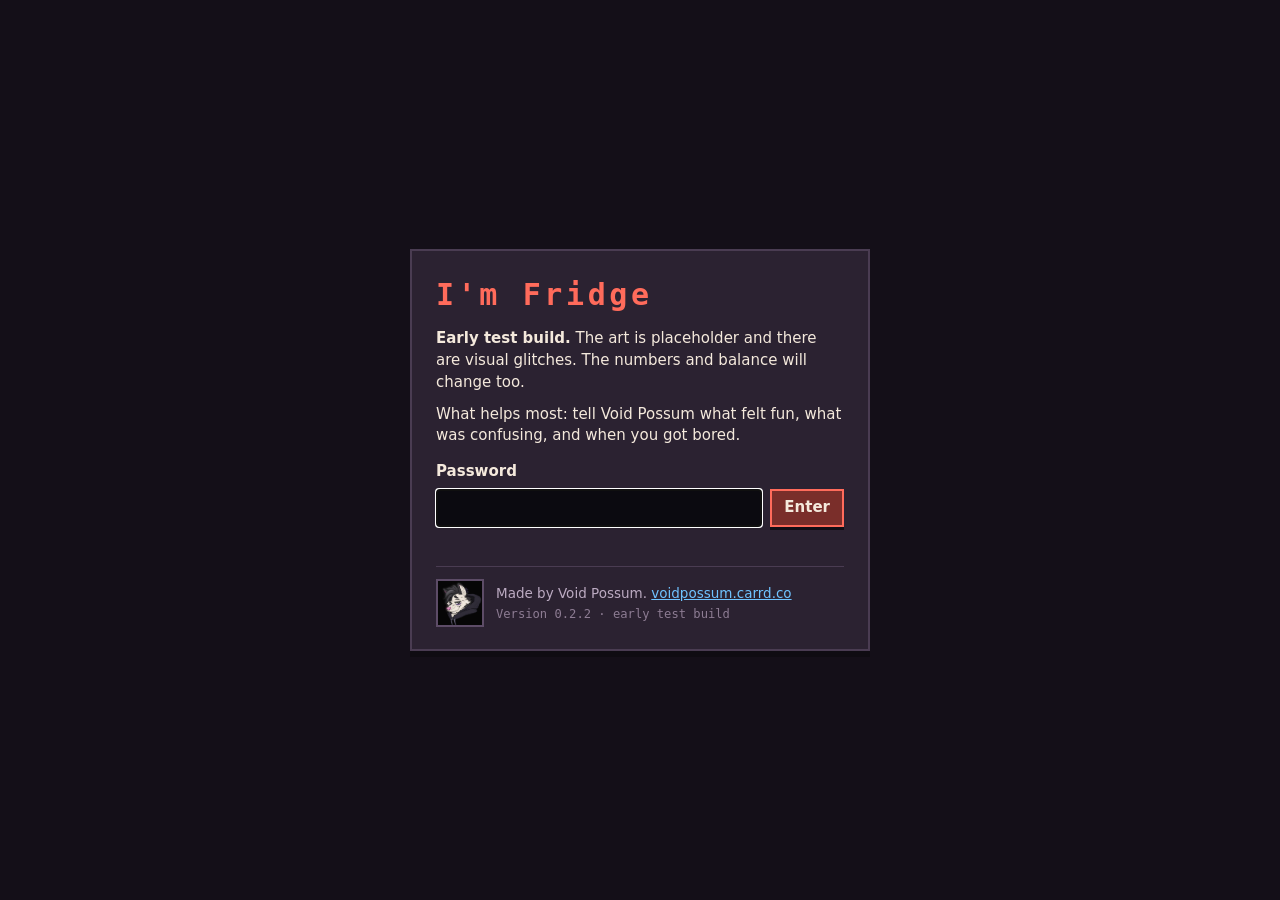
==== index.html @ c22fa22c "0.2.2: online orders limit + ad money, money box in the Shop panel, goal $20,000 Co-Authored-By: Cla" ====
<!doctype html>
<html lang="en">
<head>
<meta charset="utf-8">
<meta name="viewport" content="width=device-width, initial-scale=1">
<title>I'm Fridge</title>
<meta name="author" content="Void Possum">
<meta name="description" content="An incremental game about a soda machine between two AI soda machines.">
<link rel="icon" href="data:image/svg+xml,%3Csvg xmlns='http://www.w3.org/2000/svg' viewBox='0 0 16 16' shape-rendering='crispEdges'%3E%3Crect x='3' y='1' width='10' height='14' fill='%23d9534f'/%3E%3Crect x='4' y='2' width='8' height='3' fill='%231c1a28'/%3E%3Crect x='5' y='3' width='1' height='1' fill='%238affc8'/%3E%3Crect x='10' y='3' width='1' height='1' fill='%238affc8'/%3E%3Crect x='4' y='6' width='5' height='6' fill='%239fc8d4'/%3E%3Crect x='10' y='6' width='2' height='6' fill='%239c3431'/%3E%3Crect x='4' y='13' width='6' height='1' fill='%23141218'/%3E%3C/svg%3E">
<link rel="stylesheet" href="style.css">
</head>
<body>
<div id="gate" role="dialog" aria-modal="true" aria-labelledby="gateTitle">
  <form id="gateForm" class="gateBox">
    <h1 id="gateTitle">I'm Fridge</h1>
    <p class="gateNote"><b>Early test build.</b> The art is placeholder and there are visual glitches. The numbers and balance will change too.</p>
    <p class="gateNote">What helps most: tell Void Possum what felt fun, what was confusing, and when you got bored.</p>
    <label for="gatePass">Password</label>
    <div class="gateRow"><input id="gatePass" type="password" autocomplete="off" spellcheck="false"><button class="btn primary" type="submit">Enter</button></div>
    <p id="gateMsg" aria-live="polite"></p>
    <div class="aboutBox"><img src="art/voidpossum.jpg" alt="Void Possum" width="48" height="48">
      <div>Made by Void Possum. <a href="https://voidpossum.carrd.co/" target="_blank" rel="noopener">voidpossum.carrd.co</a><br><span class="ver" id="gateVer"></span></div>
    </div>
  </form>
</div>
<div id="app">
  <header id="hud">
    <div id="thoughts" aria-label="What customers are thinking"></div>
    <div id="now"></div>
    <div id="money">
      <b id="cash">$0.00</b>
      <span id="allTime"></span>
      <div id="rates"></div>
    </div>
    <button id="btnPause" data-tip="Pause the game. (Key: P or Esc)" aria-label="Pause"></button>
  </header>
  <main id="main">
    <section id="stage">
      <div id="sceneBox">
        <div id="sceneWrap">
          <canvas id="scene" width="480" height="270" aria-label="The lobby with three soda machines"></canvas>
          <div id="tvText" aria-live="polite"><span></span></div>
          <div id="bubbles"></div>
        </div>
        <div id="toasts" aria-live="polite"></div>
        <button id="skipIntro" hidden>Skip tutorial</button>
      </div>
      <div id="bar">
        <div id="machines" aria-label="Sales this quarter"></div>
        <div id="clockBox" data-tip="Time left until the review. At the review, the lowest seller is reset.">
          <div id="ring"><span id="ringText"></span></div>
          <div id="clockText" aria-live="polite"></div>
        </div>
      </div>
    </section>
    <aside id="drawer">
      <div id="panelWrap">
        <div id="moneySlot"></div>
        <div id="panelHead"><h2 id="panelTitle"></h2><button id="btnFold" title="Hide this panel" aria-label="Hide panel">»</button></div>
        <div id="panel"></div>
      </div>
      <nav id="rail" role="tablist" aria-label="Menus"></nav>
    </aside>
  </main>
</div>
<div id="modal" hidden><div id="modalBox" role="dialog" aria-modal="true"></div></div>
<div id="resetScreen" hidden role="dialog" aria-modal="true"></div>
<div id="tip" hidden></div>
<div id="tipBubble" hidden></div>
<div id="debug" hidden></div>
<input type="file" id="importFile" accept=".json,application/json" hidden>

<script src="js/data/core.js"></script>
<script src="js/data/cards.js"></script>
<script src="js/data/rivals.js"></script>
<script src="js/data/story.js"></script>
<script src="js/data/machine.js"></script>
<script src="js/data/hardware.js"></script>
<script src="js/data/research.js"></script>
<script src="js/data/tree.js"></script>
<script src="js/data/news.js"></script>
<script src="js/engine.js"></script>
<script src="js/sprites.js"></script>
<script src="js/scene.js"></script>
<script src="js/icons.js"></script>
<script src="js/audio.js"></script>
<script src="js/save.js"></script>
<script src="js/ui.js"></script>
<script src="js/main.js"></script>
<script src="js/gate.js"></script>
</body>
</html>
---- style.css ----
/* I'M FRIDGE — styles. Cozy dark, sharp pixel corners. © 2026 Void Possum. All rights reserved.
   Colours live in :root below. Change them here and the whole game follows. */

:root {
  --bg: #1c1720;
  --bg2: #221b27;
  --panel: #2b2231;
  --panel2: #352a3c;
  --panel3: #3f3246;
  --line: #4a3c52;
  --line2: #5d4c67;
  --ink: #f4e9dc;
  --muted: #bcabc2;
  --dim: #8d7c93;
  --shadow: #0f0c12;
  --you: #ff6b5b;
  --chug: #4fcfa8;
  --clawd: #e8905f;
  --gold: #ffd24a;
  --good: #7bd88f;
  --bad: #ff7a7a;
  --blue: #6fc3ff;
  --pink: #ff6b8a;
  --common: #cfc3d6;
  --rare: #6fc3ff;
  --legendary: #ffcc4d;
  --fs: 15px;
  --mono: ui-monospace, "Cascadia Mono", Consolas, "SF Mono", monospace;
  --sans: system-ui, "Segoe UI", Roboto, "Helvetica Neue", Arial, sans-serif;
  --notch: polygon(4px 0, calc(100% - 4px) 0, 100% 4px, 100% calc(100% - 4px), calc(100% - 4px) 100%, 4px 100%, 0 calc(100% - 4px), 0 4px);
  --drawer: 340px;
}

html[data-text="s"] { --fs: 13px; }
html[data-text="l"] { --fs: 17px; }

* { box-sizing: border-box; }
html, body { margin: 0; height: 100%; }
body {
  background: var(--bg);
  color: var(--ink);
  font: 400 var(--fs)/1.45 var(--sans);
  overflow: hidden;
}
button, input { font: inherit; color: inherit; }
[hidden] { display: none !important; }
b, strong { font-weight: 700; }
.ico { width: 24px; height: 24px; image-rendering: pixelated; image-rendering: crisp-edges; flex: none; }
.ico.s { width: 12px; height: 12px; vertical-align: -1px; }
.ico.m { width: 18px; height: 18px; vertical-align: -3px; }
.ico.l { width: 36px; height: 36px; }
.mono { font-family: var(--mono); }
.good { color: var(--good); }
.bad { color: var(--bad); }
.gold { color: var(--gold); }
.dim { color: var(--dim); }

#app { display: grid; grid-template-rows: auto minmax(0, 1fr); height: 100vh; }

/* ── top HUD ───────────────────────────────────────────── */
#hud {
  display: grid;
  grid-template-columns: minmax(0, 1fr) auto auto auto;
  gap: 12px;
  align-items: center;
  padding: 6px 10px;
  background: var(--bg2);
  border-bottom: 2px solid var(--line);
}
#thoughts { display: flex; gap: 6px; align-items: center; min-width: 0; overflow: hidden; }   /* one line: chips shrink instead of wrapping */
.th {
  display: flex; align-items: center; gap: 5px;
  padding: 3px 9px 3px 5px;
  background: var(--panel);
  border: 2px solid #6a3a3a;
  font-size: 0.84em;
  cursor: pointer;
  white-space: nowrap;
}
.th img { flex: none; width: 26px; height: 28px; image-rendering: pixelated; }
.th { min-width: 0; }
.th .tx { min-width: 0; overflow: hidden; text-overflow: ellipsis; }
.thLabel { flex: none; margin-right: 4px; font: 700 0.72em/1.2 var(--mono); letter-spacing: 0.08em; text-transform: uppercase; color: var(--dim); }
.th b { font-family: var(--mono); color: var(--bad); }
.th.ok { border-color: #3a6a4a; }
.th.ok b { color: var(--good); }
.th:hover { background: var(--panel3); }
#machines { flex: 1; display: grid; grid-template-columns: minmax(0, 1fr) minmax(0, 1.7fr) minmax(0, 1fr); gap: 8px; max-width: 980px; margin: 0 auto; min-width: 0; }
.mc {
  display: grid;
  grid-template-columns: auto minmax(0, 1fr);
  grid-auto-rows: auto;
  column-gap: 8px;
  padding: 5px 8px 6px 6px;
  background: var(--panel);
  border: 2px solid var(--line);
  border-top-width: 4px;
  min-width: 0;
  align-content: start;
}
.mc canvas { grid-row: 1 / 3; width: 76px; height: 28px; image-rendering: pixelated; align-self: center; border: 2px solid #0b0a10; }
.mc .mrow.full { grid-column: 1 / -1; font-size: 0.8em; min-height: 1.2em; }
.mc .st.feat { color: var(--bad); font-weight: 700; }
.mc .goalLine { grid-column: 1 / -1; font-size: 0.78em; color: var(--muted); margin-top: 3px; }
.mc .goalLine .bad { font-weight: 700; }
.mc .sub { grid-column: 1 / -1; display: flex; gap: 8px; justify-content: space-between; font-size: 0.72em; color: var(--muted); font-family: var(--mono); white-space: nowrap; overflow: hidden; }
.mc .sub .qv { color: var(--dim); overflow: hidden; text-overflow: ellipsis; }
.strikes { color: var(--bad); font-family: var(--mono); letter-spacing: 2px; font-weight: 800; }
.patch.strike { background: #3a1a22; border-left-color: var(--bad); }
.patch.strike b { color: var(--bad); }
.bars.slide { gap: 3px; }
.slideLab { display: flex; justify-content: space-between; gap: 8px; }
.slideLab .b-res { color: var(--blue); }
.slideLab .b-mine { color: var(--gold); }
.bars.slide input.split { width: 100%; box-sizing: border-box; background: linear-gradient(to right, var(--gold) 0 var(--p), var(--blue) var(--p) 100%); }
.ctlRow { grid-column: 1 / -1; display: flex; gap: 10px; align-items: center; flex-wrap: wrap; margin-top: 4px; }
.bars { flex: 1 1 190px; display: flex; flex-direction: column; gap: 2px; font-size: 0.74em; font-weight: 700; min-width: 170px; }
.brow { display: flex; align-items: center; gap: 6px; width: 100%; box-sizing: border-box; cursor: pointer; }
.brow .bl { flex: 0 0 5.2em; white-space: nowrap; }
.brow input.split { flex: 1 1 0; width: 0; min-width: 40px; }
.brow .bp { flex: 0 0 3em; font-family: var(--mono); text-align: right; }
.brow.b-post { --c: var(--pink); color: var(--pink); }
.brow.b-res { --c: var(--blue); color: var(--blue); }
.brow.b-mine { --c: var(--gold); color: var(--gold); }
input.split {
  --p: 70%;
  min-width: 60px; height: 10px; margin: 0;
  -webkit-appearance: none; appearance: none;
  background: linear-gradient(to right, var(--c, var(--pink)) 0 var(--p), #151118 var(--p) 100%);
  border: 2px solid #0b0a10;
  cursor: ew-resize;
}
input.split::-webkit-slider-thumb { -webkit-appearance: none; width: 8px; height: 18px; background: var(--ink); border: 2px solid #0b0a10; }
input.split::-moz-range-thumb { width: 6px; height: 16px; background: var(--ink); border: 2px solid #0b0a10; border-radius: 0; }
.priceCtl { display: flex; align-items: center; gap: 4px; font-size: 0.85em; }
.priceCtl button { width: 24px; height: 24px; padding: 0; background: var(--panel2); border: 2px solid var(--line); box-shadow: 0 2px 0 var(--shadow); cursor: pointer; font-weight: 800; }
.priceCtl button:hover { background: var(--panel3); }
.priceCtl button:active { transform: translateY(1px); box-shadow: none; }
.priceCtl .pv { font-family: var(--mono); min-width: 48px; text-align: center; }
.priceCtl .smart { display: flex; gap: 3px; align-items: center; color: var(--muted); font-size: 0.9em; margin-left: 4px; cursor: pointer; }
.mc .nm { font-weight: 800; font-size: 0.86em; white-space: nowrap; overflow: hidden; text-overflow: ellipsis; display: flex; gap: 6px; }
.mc .nm .rk { margin-left: auto; font-family: var(--mono); color: var(--muted); font-weight: 700; }
.mc .nm .rk.bad { color: var(--bad); }
.mc .nm .rk.top { color: var(--gold); }
.mc .mrow { display: flex; align-items: center; gap: 6px; font-size: 0.8em; min-width: 0; }
.mc .mrow .v { font-family: var(--mono); text-align: right; white-space: nowrap; }
.mc:not(.you) canvas { width: 57px; height: 21px; }
.mc .nm .n { overflow: hidden; text-overflow: ellipsis; }
.mc .bar { flex: 1; height: 7px; background: #151118; position: relative; min-width: 20px; }
.mc .bar i { position: absolute; left: 0; top: 0; bottom: 0; }
.mc .st { font-size: 0.78em; color: var(--muted); white-space: nowrap; overflow: hidden; text-overflow: ellipsis; }
.mc.you { border-color: #6a3a3a; background: #33242d; }
.mc.you .nm { color: var(--you); }

#clockBox { display: flex; align-items: center; gap: 8px; padding-left: 8px; border-left: 2px solid var(--line); }
#ring {
  --p: 0;
  width: 46px; height: 46px;
  display: grid; place-items: center;
  background: conic-gradient(var(--gold) calc(var(--p) * 1turn), #151118 0);
  clip-path: circle(50%);
  position: relative;
}
#ring::before { content: ""; position: absolute; inset: 5px; background: var(--bg2); border-radius: 50%; }
#ring span { position: relative; font: 800 0.72em/1 var(--mono); text-align: center; }
#ring.soon { background: conic-gradient(var(--bad) calc(var(--p) * 1turn), #151118 0); }
#clockText { font-size: 0.82em; line-height: 1.35; white-space: nowrap; }
#clockText .t { font: 800 1.25em/1.1 var(--mono); }
#clockText .rv { color: var(--gold); font-weight: 700; }
#clockText .rv.soon { color: var(--bad); }

#money { text-align: right; padding-left: 12px; border-left: 2px solid var(--line); min-width: 150px; }
#cash { font: 800 1.6em/1.1 var(--mono); color: var(--gold); display: block; }
#btnPause { width: 40px; height: 40px; display: grid; place-items: center; background: var(--panel2); border: 2px solid var(--line); box-shadow: 0 3px 0 var(--shadow); cursor: pointer; }
#btnPause:hover { background: var(--panel3); }
#btnPause:active { transform: translateY(2px); box-shadow: 0 1px 0 var(--shadow); }

#modalBox.hold .foot { justify-content: space-between; }
#rates { font-size: 0.78em; color: var(--muted); font-family: var(--mono); white-space: nowrap; }
#rates span { margin-left: 8px; }
#rates .ico { width: 12px; height: 12px; vertical-align: -1px; margin-right: 2px; }

#goalRow {
  display: flex; align-items: center; gap: 10px;
  padding: 5px 12px;
  min-height: 2.3em;
  background: #2a2012;
  border-bottom: 2px solid #4a3a1a;
}
#goal { flex: 1; color: #ffe6a8; font-weight: 600; min-width: 0; }
#goalRow.tut { background: #13283a; border-color: #1f4a6a; }
#goalRow.tut #goal { color: #cfeaff; }
#goalRow.gold { background: #3a2c08; border-color: var(--gold); }
#goalRow.gold #goal { color: var(--gold); }
#goal .rank { font-weight: 400; color: var(--muted); margin-left: 6px; }
#goal .rank.bad { color: var(--bad); font-weight: 700; }
#now { display: flex; gap: 6px; flex-wrap: wrap; justify-content: flex-end; }
.chip {
  font-size: 0.78em; font-weight: 700;
  padding: 2px 8px;
  background: var(--panel2);
  border: 1px solid var(--line2);
  color: var(--ink);
  white-space: nowrap;
  cursor: help;
}
.chip.hot { border-color: #ff9a4a; color: #ffc08a; }
.chip.rain { border-color: #6f9acf; color: #b8d4ff; }
.chip.trending, .chip.rush { border-color: var(--gold); color: var(--gold); }
.chip.waiting { border-color: var(--bad); color: var(--bad); }
.chip.night { border-color: #7a6ab0; color: #c8b8ff; }

/* ── main area ─────────────────────────────────────────── */
#main { display: grid; grid-template-columns: minmax(0, 1fr) auto; min-height: 0; }
#stage { display: flex; flex-direction: column; min-width: 0; min-height: 0; }
#sceneBox { flex: 1; min-height: 0; position: relative; display: flex; align-items: center; justify-content: center; background: #140f18; overflow: hidden; }
#sceneWrap { position: relative; }
#scene { display: block; image-rendering: pixelated; image-rendering: crisp-edges; cursor: default; }
#scene.pointer { cursor: pointer; }
#bubbles { position: absolute; inset: 0; pointer-events: none; overflow: visible; }
#ordersSpot { position: absolute; padding: 0; background: none; border: 0; cursor: pointer; }

#tvText {
  position: absolute;
  overflow: hidden;
  pointer-events: none;
  display: flex; align-items: center;
  font-family: var(--mono);
  font-weight: 700;
  color: #cfe8ff;
  text-shadow: 0 0 6px rgba(111, 195, 255, 0.55);
  white-space: nowrap;
}
#tvText span { display: inline-block; will-change: transform; }
#tvText.news { color: #ffe6a8; text-shadow: 0 0 6px rgba(255, 210, 74, 0.5); }
#tvText.live { color: #b8ffe0; text-shadow: 0 0 6px rgba(111, 255, 200, 0.45); }

.bubble {
  position: absolute;
  transform: translate(-50%, -100%);
  max-width: 250px;
  padding: 7px 10px;
  background: #fffaf0;
  color: #2a1f28;
  font-size: 0.86em;
  line-height: 1.35;
  clip-path: var(--notch);
  box-shadow: 0 2px 0 rgba(0,0,0,0.3);
  animation: pop 0.18s ease-out;
  pointer-events: auto; cursor: pointer;   /* click to close */
}
.bubble .who { display: block; font-weight: 800; font-size: 0.8em; letter-spacing: 0.04em; text-transform: uppercase; }
.bubble.chug .who { color: #1f8a6a; }
.bubble.clawd .who { color: #b25a30; }
.bubble.you .who { color: #c0392b; }
.bubble.customer .who { color: #5a5a9a; }
.bubble.fade { pointer-events: none; opacity: 0; transition: opacity 0.4s; }
@keyframes pop { from { transform: translate(-50%, -90%) scale(0.9); opacity: 0; } to { transform: translate(-50%, -100%); opacity: 1; } }

#toasts { position: absolute; bottom: 10px; right: 10px; display: flex; flex-direction: column; gap: 8px; z-index: 5; width: min(320px, 60%); pointer-events: none; }
.toast {
  pointer-events: auto;
  background: rgba(42, 34, 49, 0.96);
  border-left: 4px solid var(--gold);
  padding: 8px 12px;
  box-shadow: 0 4px 0 var(--shadow);
  font-size: 0.86em;
  cursor: pointer;
  animation: slidein 0.25s ease-out;
}
.toast .who { display: block; font-weight: 800; color: var(--gold); font-size: 0.82em; text-transform: uppercase; letter-spacing: 0.05em; }
.toast.patch { border-left-color: var(--blue); }
.toast.patch .who { color: var(--blue); }
.toast.memory { border-left-color: var(--legendary); }
.toast.research { border-left-color: var(--blue); }
.toast.research .who { color: var(--blue); }
.toast.buff { border-left-color: var(--gold); background: rgba(58, 44, 8, 0.96); }
.toast.hint { border-left-color: var(--muted); }
.toast.hint .who { color: var(--muted); }
.toast.out { opacity: 0; transform: translateX(20px); transition: all 0.35s; }
@keyframes slidein { from { transform: translateX(20px); opacity: 0; } to { transform: none; opacity: 1; } }

/* ── bottom bar ────────────────────────────────────────── */
#bar {
  display: flex; gap: 8px; align-items: stretch;
  padding: 6px 10px;
  background: var(--bg2);
  border-top: 2px solid var(--line);
}
.act {
  position: relative;
  min-width: 100px;
  padding: 6px 12px 8px;
  background: var(--panel2);
  border: 2px solid var(--line);
  box-shadow: 0 3px 0 var(--shadow);
  cursor: pointer;
  text-align: left;
  display: flex; flex-direction: column; justify-content: center;
}
.act .k { font-weight: 800; font-size: 1.05em; display: flex; align-items: center; gap: 6px; }
.act .sub { font-family: var(--mono); font-size: 0.78em; color: var(--muted); white-space: nowrap; }
.act:hover:not(:disabled) { background: var(--panel3); }
.act:active:not(:disabled) { transform: translateY(2px); box-shadow: 0 1px 0 var(--shadow); }
.act:disabled { opacity: 0.5; cursor: default; }
.act.big { min-width: 130px; border-color: var(--you); background: #4a2630; }
.act.big:hover { background: #5a2e3a; }
.act.big .k { font-size: 1.2em; }
.act.flash { animation: flash 0.5s; }
.act.pulse { animation: pulse 1.4s infinite; }
@keyframes flash { 0%, 100% { background: var(--panel2); } 40% { background: #5a2a2a; } }
@keyframes pulse { 0%, 100% { box-shadow: 0 3px 0 var(--shadow), 0 0 0 0 rgba(255, 107, 91, 0.6); } 50% { box-shadow: 0 3px 0 var(--shadow), 0 0 0 6px rgba(255, 107, 91, 0); } }

.ctl { display: flex; flex-direction: column; justify-content: center; gap: 2px; padding: 4px 10px; background: var(--panel); border: 2px solid var(--line); min-width: 140px; }
.ctlHead { display: flex; justify-content: space-between; gap: 10px; font-size: 0.8em; color: var(--muted); white-space: nowrap; }
.ctlHead b { color: var(--ink); font-family: var(--mono); }
.ctl input[type=range] { width: 100%; margin: 2px 0; accent-color: var(--you); }
#splitBox { min-width: 190px; border-color: #3a4a6a; }
#splitBox input[type=range] { accent-color: var(--blue); }
#splitL { color: var(--pink); font-weight: 700; }
#splitR { color: var(--blue); font-weight: 700; }
#smartBox { font-size: 0.78em; color: var(--muted); display: flex; gap: 4px; align-items: center; cursor: pointer; }
#smartBox[hidden] { display: none; }

#stockBox { display: flex; gap: 8px; align-items: center; }
.stk { display: flex; flex-direction: column; align-items: center; font-family: var(--mono); font-size: 0.78em; color: var(--muted); }
.stk .can { width: 12px; height: 20px; border-top: 3px solid #ddd; position: relative; background: #333; overflow: hidden; }
.stk .can i { position: absolute; left: 0; right: 0; bottom: 0; }
.stk.out { color: var(--bad); font-weight: 700; }
.stk.low { color: var(--gold); }
#waitBox {
  align-self: center;
  padding: 4px 10px;
  font-size: 0.82em;
  font-weight: 700;
  color: var(--bad);
  border: 2px dashed var(--bad);
  cursor: help;
}
#waitBox[hidden] { display: none; }

/* ── drawer ────────────────────────────────────────────── */
#drawer { display: flex; min-height: 0; background: var(--bg2); border-left: 2px solid var(--line); }
#panelWrap { width: var(--drawer); display: flex; flex-direction: column; min-height: 0; background: var(--panel); border-right: 2px solid var(--line); }
#drawer.folded #panelWrap { display: none; }
#moneySlot #money { border-left: 0; padding: 8px 12px 7px; min-width: 0; background: var(--bg2); border-bottom: 2px solid var(--line); }
#moneySlot #cash { font-size: 1.9em; }
#panelHead { display: flex; align-items: center; justify-content: space-between; padding: 8px 12px; border-bottom: 2px solid var(--line); background: var(--panel2); }
#panelHead h2 { margin: 0; font: 800 0.9em/1.2 var(--mono); letter-spacing: 0.14em; text-transform: uppercase; }
#btnFold { background: none; border: 2px solid var(--line); cursor: pointer; padding: 0 8px; font-weight: 800; color: var(--muted); }
#btnFold:hover { color: var(--ink); }
#panel { flex: 1; overflow: auto; padding: 12px; }
#panel h3 { margin: 14px 0 4px; font: 800 0.8em/1.2 var(--mono); letter-spacing: 0.12em; text-transform: uppercase; color: var(--muted); }
#panel h3:first-child { margin-top: 0; }
#panel .note { color: var(--muted); font-size: 0.86em; margin: 0 0 10px; }

#rail { display: flex; flex-direction: column; gap: 2px; padding: 6px 4px; width: 52px; min-height: 0; }
.tab {
  position: relative;
  width: 44px; height: 44px;
  display: grid; place-items: center;
  background: transparent;
  border: 2px solid transparent;
  cursor: pointer;
}
.tab .ico { opacity: 0.75; }
.tab:hover { background: var(--panel); }
.tab:hover .ico { opacity: 1; }
.tab.on { background: var(--panel); border-color: var(--line); }
.tab.on .ico { opacity: 1; }
/* Start screen with the password */
#gate { position: fixed; inset: 0; z-index: 100; display: grid; place-items: center; padding: 16px; background: #140f18; }
.gateBox { width: min(460px, 100%); padding: 22px 24px; background: var(--panel); border: 2px solid var(--line); box-shadow: 0 6px 0 var(--shadow); }
.gateBox h1 { margin: 0 0 12px; font-family: var(--mono); letter-spacing: 0.12em; color: var(--you); }
.gateNote { margin: 0 0 10px; line-height: 1.45; }
.gateBox label { display: block; margin-top: 14px; font-weight: 800; }
.gateRow { display: flex; gap: 8px; margin-top: 6px; }
.gateRow input { flex: 1; min-width: 0; padding: 6px 8px; font: inherit; font-family: var(--mono); background: #0b0a10; color: var(--ink); border: 2px solid var(--line); }
#gateMsg { min-height: 1.3em; margin: 8px 0 0; color: var(--bad); }

/* Shop: icon strips (research, upgrades), like Cookie Clicker */
.shead { display: flex; align-items: center; justify-content: space-between; gap: 8px; margin: 12px 0 6px; }
.shead h3 { margin: 0; }
.shead .rpts { font-family: var(--mono); color: var(--blue); display: flex; align-items: center; gap: 4px; }
.strip { display: flex; flex-wrap: wrap; gap: 4px; }
.sico { position: relative; width: 38px; height: 38px; padding: 0; display: grid; place-items: center; overflow: hidden;
        background: var(--panel2); border: 2px solid var(--line); box-shadow: 0 2px 0 var(--shadow); cursor: pointer; }
.sico .ico { width: 24px; height: 24px; image-rendering: pixelated; position: relative; z-index: 1; }
.sico.k-up, .sico.k-dbl { border-color: #7a6424; }
.sico.k-res { border-color: #2e5a86; }
.sico .fill { z-index: 0; position: absolute; left: 0; right: 0; bottom: 0; height: calc(var(--p, 0) * 100%); background: rgba(111, 195, 255, 0.28); }
.sico.off { opacity: 0.55; }
.sico:not(.off) { background: var(--panel3); }
.sico.k-res:not(.off) { box-shadow: 0 2px 0 var(--shadow), 0 0 0 2px rgba(111, 195, 255, 0.35); }
.sico:hover { background: var(--panel3); opacity: 1; }
.sico .lv, .sico .x2, .sico .newd { z-index: 2; }
.sico .lv { position: absolute; right: 1px; bottom: 0; font: 800 10px/1 var(--mono); color: var(--gold); text-shadow: 0 1px 0 #000; }
.sico .x2 { position: absolute; right: 1px; bottom: 0; font: 800 10px/1 var(--mono); color: var(--good); text-shadow: 0 1px 0 #000; }
.sico .newd { position: absolute; top: 2px; right: 2px; width: 6px; height: 6px; background: var(--gold); box-shadow: 0 0 0 1px #000; }
details.doneRes { margin-top: 14px; }
details.doneRes summary { cursor: pointer; color: var(--muted); font-weight: 700; }
#allTime { display: block; font-family: var(--mono); font-size: 0.72em; color: var(--muted); text-align: right; }
#rates .mined { color: var(--gold); }
.clickPop { position: fixed; z-index: 60; pointer-events: none; transform: translate(-50%, -50%); font: 800 15px/1 var(--mono);
            color: #ffe07a; text-shadow: 0 2px 0 #2a1c2c, 0 0 6px rgba(255, 107, 138, 0.8); animation: popUp 0.9s ease-out forwards; }
@keyframes popUp { from { opacity: 1; margin-top: 0; } to { opacity: 0; margin-top: -48px; } }
:root[data-reduced="1"] .clickPop { animation: popFade 0.9s linear forwards; }
@keyframes popFade { from { opacity: 1; } to { opacity: 0; } }
#modalBox.hold { width: min(520px, 100%); text-align: left; }
#modalBox .pauseSet { margin: 10px 0 0; max-height: 48vh; overflow: auto; }
.rsTop .next { color: var(--gold); }
.tab.pulse { animation: tabPulse 1.2s infinite; }
@keyframes tabPulse { 0%, 100% { box-shadow: 0 0 0 0 rgba(255, 210, 74, 0.7); } 50% { box-shadow: 0 0 0 5px rgba(255, 210, 74, 0); background: #4a3a1a; } }
:root[data-reduced="1"] .tab.pulse { animation: none; outline: 2px solid var(--gold); }
.row .newm { margin-left: 6px; padding: 1px 4px; background: var(--gold); color: #1c1720; font: 800 10px/1.2 var(--mono); vertical-align: 2px; }
.tab .dot { position: absolute; top: 3px; right: 3px; width: 8px; height: 8px; background: var(--gold); box-shadow: 0 0 0 2px var(--bg2); }

/* store rows (Cookie Clicker style) */
.buyMode { display: flex; gap: 0; margin-bottom: 10px; }
.buyMode button { flex: 1; padding: 3px 0; background: var(--panel2); border: 2px solid var(--line); cursor: pointer; font-family: var(--mono); font-size: 0.85em; }
.buyMode button + button { border-left: 0; }
.buyMode button.on { background: var(--you); border-color: var(--you); color: #1c1720; font-weight: 800; }
.row {
  display: grid;
  grid-template-columns: auto minmax(0, 1fr) auto;
  gap: 10px; align-items: center;
  width: 100%;
  padding: 7px 10px;
  margin-bottom: 6px;
  background: var(--panel2);
  border: 2px solid var(--line);
  box-shadow: 0 3px 0 var(--shadow);
  cursor: pointer;
  text-align: left;
}
.row:hover:not(.off) { background: var(--panel3); border-color: var(--line2); }
.row:active:not(.off) { transform: translateY(2px); box-shadow: 0 1px 0 var(--shadow); }
.row .ico { width: 30px; height: 30px; }
#panel .row { padding: 4px 10px; margin-bottom: 5px; }
.row .mid { min-width: 0; }
.row .nm { font-weight: 800; display: block; white-space: nowrap; overflow: hidden; text-overflow: ellipsis; }
.row .cost { font-family: var(--mono); font-size: 0.86em; color: var(--gold); }
.row .d { display: block; font-size: 0.8em; color: var(--muted); white-space: nowrap; overflow: hidden; text-overflow: ellipsis; }
.row .own { font: 800 1.6em/1 var(--mono); color: var(--line2); min-width: 1.5em; text-align: right; }
.row.off { cursor: default; box-shadow: none; }
.row.off .cost { color: var(--bad); }
.row.off .ico, .row.off .nm { opacity: 0.6; }
.row.max { opacity: 0.6; cursor: default; box-shadow: none; }
.row.max .cost { color: var(--good); }
.row.locked { cursor: default; box-shadow: none; border-style: dashed; background: transparent; }
.row.locked .ico { filter: brightness(0) invert(0.25); }
.row.locked .nm { color: var(--dim); }
.dbls { display: flex; flex-wrap: wrap; gap: 6px; margin: 0 0 10px; }
.dbl { width: 44px; height: 44px; display: grid; place-items: center; background: var(--panel2); border: 2px solid var(--gold); box-shadow: 0 3px 0 var(--shadow); cursor: pointer; position: relative; }
.dbl .x2 { position: absolute; right: 1px; bottom: 0; font: 800 10px/1 var(--mono); color: var(--gold); }
.dbl.off { border-color: var(--line); cursor: default; opacity: 0.55; }
.dbl:hover:not(.off) { background: var(--panel3); }

.stats { display: grid; grid-template-columns: 1fr auto; gap: 2px 10px; font-size: 0.84em; padding: 8px 10px; margin-bottom: 10px; background: #1f1924; border: 2px solid var(--line); }
.stats span:nth-child(2n) { font-family: var(--mono); text-align: right; }

/* research */
.resCur { padding: 10px; margin-bottom: 10px; background: #13283a; border: 2px solid #1f4a6a; }
.resCur .nm { font-weight: 800; display: flex; gap: 8px; align-items: center; }
.resCur .d { font-size: 0.86em; color: var(--muted); margin: 2px 0 6px; }
.progress { height: 8px; background: #151118; margin: 5px 0 4px; }
.progress i { display: block; height: 100%; background: var(--gold); }
.resCur .progress i { background: var(--blue); }
.resCur .eta { font-size: 0.8em; font-family: var(--mono); color: var(--muted); }
.offer { display: grid; gap: 6px; }
.doneList { font-size: 0.84em; color: var(--muted); }
.doneList div { padding: 3px 0; border-bottom: 1px solid var(--line); }

.mini-card { padding: 9px 10px; margin-bottom: 8px; background: var(--panel2); border-left: 4px solid var(--common); }
.mini-card.rare { border-left-color: var(--rare); }
.mini-card.legendary { border-left-color: var(--legendary); }
.mini-card .eff { color: var(--good); font-size: 0.86em; }
.mini-card .mem { color: var(--muted); font-style: italic; font-size: 0.86em; margin: 2px 0; }
.mini-card .tag { font-size: 0.72em; color: var(--dim); text-transform: uppercase; letter-spacing: 0.06em; }
.mini-card.unknown { border-left-color: #3a2f40; color: var(--dim); }

.life { margin: 14px 0 6px; }
.life .head { display: flex; justify-content: space-between; align-items: baseline; }
.life .perk { font-size: 0.84em; color: var(--muted); }
.life .perk.done { color: var(--good); font-weight: 700; }

/* customers */
.say { display: grid; grid-template-columns: auto 1fr; gap: 2px 8px; padding: 7px 10px; margin-bottom: 6px; background: var(--panel2); border-left: 4px solid var(--bad); font-size: 0.88em; }
.say.ok { border-left-color: var(--good); }
.say .n { font: 800 1em var(--mono); grid-row: 1 / 3; align-self: center; min-width: 2.2em; }
.say .q { font-style: italic; }
.say .h { color: var(--muted); font-size: 0.92em; }
.guide { display: grid; grid-template-columns: auto 1fr; gap: 4px 10px; padding: 8px 10px; margin-bottom: 6px; background: var(--panel2); align-items: center; }
.guide canvas, .guide img.p { width: 48px; height: 69px; image-rendering: pixelated; grid-row: 1 / 4; background: #e8d2b0; border: 2px solid #120e15; }
.guide .nm { font-weight: 800; }
.guide .nm .n { font-weight: 400; color: var(--dim); font-size: 0.85em; margin-left: 6px; }
.guide .look { font-size: 0.86em; color: var(--gold); }
.guide .d { font-size: 0.82em; color: var(--muted); }
.guide.unknown .nm { color: var(--dim); }
.guide.unknown canvas, .guide.unknown img.p { filter: brightness(0) invert(0.2); }
.dk { display: inline-block; width: 7px; height: 11px; vertical-align: -1px; margin-right: 2px; border-top: 2px solid #ddd; }

/* log */
.log { padding: 7px 0; border-bottom: 1px solid var(--line); font-size: 0.9em; }
.log .who { font-weight: 800; margin-right: 6px; }
.log .when { display: block; color: var(--dim); font-size: 0.76em; font-family: var(--mono); }
.log.mail .who { color: var(--gold); }
.log.patch .who { color: var(--blue); }
.log.memory .who { color: var(--legendary); }
.log.wake .who, .log.you .who { color: var(--you); }
.log.customer .who { color: #a8a8ff; }
.log.rival .who { color: var(--chug); }
.log.news .who { color: #ffe6a8; }
.log.research .who { color: var(--blue); }
.logFilter { display: flex; flex-wrap: wrap; gap: 4px; margin-bottom: 8px; }
.logFilter button { padding: 2px 8px; font-size: 0.8em; background: var(--panel2); border: 1px solid var(--line); cursor: pointer; }
.logFilter button.on { border-color: var(--gold); color: var(--gold); }

/* buttons */
.btn {
  padding: 6px 12px;
  background: #43354b;
  border: 2px solid var(--line);
  box-shadow: 0 3px 0 #120e15;
  cursor: pointer;
  font-weight: 700;
}
.btn:hover:not(:disabled) { background: #514159; }
.btn:active:not(:disabled) { transform: translateY(2px); box-shadow: 0 1px 0 #120e15; }
.btn:disabled { opacity: 0.45; cursor: default; }
.btn.primary { background: #7a2e2a; border-color: var(--you); }
.btn.primary:hover:not(:disabled) { background: #963a34; }
.btn.gold { border-color: var(--gold); }
.btn.blue { border-color: var(--blue); background: #1d3450; }
.btn.danger { border-color: var(--bad); }
.btn.full { width: 100%; }
.btn .c { font-family: var(--mono); }

.set-row { display: flex; align-items: center; justify-content: space-between; gap: 10px; padding: 9px 0; border-bottom: 1px solid var(--line); }
.seg { display: flex; }
.seg button { padding: 3px 10px; background: var(--panel2); border: 2px solid var(--line); cursor: pointer; }
.seg button.on { background: var(--you); border-color: var(--you); color: #1c1720; font-weight: 800; }
/* about the game (bottom of the pause menu and the start screen) */
.aboutBox { display: flex; align-items: center; gap: 12px; margin-top: 12px; padding-top: 12px; border-top: 1px solid var(--line); font-size: 0.9em; line-height: 1.5; color: var(--muted); }
.aboutBox img { flex: none; width: 48px; height: 48px; border: 2px solid var(--line2); background: #000; }
.aboutBox b { color: var(--ink); }
.aboutBox .ver { color: var(--dim); font-family: var(--mono); font-size: 0.9em; }
.aboutBox a { color: var(--blue); }
.aboutBox a:hover { color: var(--ink); }

/* tutorial tip: points at the thing to use */
#tipBubble {
  position: fixed; z-index: 18;
  max-width: 250px;
  padding: 7px 10px;
  background: #fff6c8;
  color: #2a1f28;
  border: 2px solid #2a1c2c;
  box-shadow: 0 3px 0 rgba(0,0,0,0.35);
  font-size: 0.86em; line-height: 1.35;
  cursor: pointer;   /* click to close */
  animation: tipBob 1.2s ease-in-out infinite;
}
#tipBubble .who { display: block; font-weight: 800; font-size: 0.78em; letter-spacing: 0.06em; text-transform: uppercase; color: #a8362f; }
#tipBubble.gold { background: #ffe07a; }
#skipIntro { position: absolute; left: 10px; bottom: 10px; padding: 4px 10px; background: rgba(20, 15, 24, 0.8); color: var(--muted); border: 2px solid var(--line); cursor: pointer; font-size: 0.8em; }
#skipIntro:hover { color: var(--ink); }
.nameBox { display: flex; flex-wrap: wrap; align-items: center; gap: 6px 10px; margin: 12px 0 4px; }
.nameBox label { font-weight: 800; }
.nameBox .note { flex-basis: 100%; }
#nameIn, #nameSet { font-family: var(--mono); font-size: 1.1em; width: 9.5ch; padding: 3px 6px; text-transform: uppercase; background: #0b0a10; color: var(--you); border: 2px solid var(--line); }
#nameSet { font-size: 0.95em; }
#tipBubble::after { content: ""; position: absolute; width: 0; height: 0; border: 8px solid transparent; }
#tipBubble.dir-down::after { left: 50%; top: 100%; margin-left: -8px; border-top-color: #2a1c2c; }
#tipBubble.dir-left::after { right: 100%; top: 50%; margin-top: -8px; border-right-color: #2a1c2c; }
#tipBubble.dir-right::after { left: 100%; top: 50%; margin-top: -8px; border-left-color: #2a1c2c; }
@keyframes tipBob { 50% { transform: translateY(-3px); } }

/* tooltip */
#tip {
  position: fixed; z-index: 40;
  max-width: 300px;
  padding: 8px 10px;
  background: #120e16;
  border: 2px solid var(--line2);
  box-shadow: 0 4px 0 #000;
  font-size: 0.84em;
  pointer-events: none;
}
#tip[hidden] { display: none; }
#tip b { color: var(--gold); }
#tip .d { color: var(--muted); }
#tip .n { font-family: var(--mono); }

/* ── pop-ups ───────────────────────────────────────────── */
#modal { position: fixed; inset: 0; background: rgba(12, 8, 16, 0.72); display: flex; align-items: center; justify-content: center; z-index: 20; padding: 16px; }
#modal[hidden] { display: none; }
#modalBox {
  width: min(760px, 100%);
  max-height: calc(100vh - 32px);
  overflow: auto;
  background: var(--panel);
  border: 2px solid var(--line);
  padding: 22px 24px;
  box-shadow: 0 6px 0 #0c090f;
  animation: rise 0.2s ease-out;
}
@keyframes rise { from { transform: translateY(10px); opacity: 0; } to { transform: none; opacity: 1; } }
#modalBox h2 { margin: 0 0 10px; font-size: 1.4em; }
#modalBox h3 { margin: 18px 0 8px; }
#modalBox .muted { color: var(--muted); }
.foot { display: flex; gap: 10px; justify-content: flex-end; align-items: center; margin-top: 18px; flex-wrap: wrap; }
.foot .hintKey { color: var(--dim); font-size: 0.8em; margin-right: auto; }

.term { font: 13px/1.5 var(--mono); color: #8affc8; background: #120e16; padding: 12px 14px; margin: 0 0 16px; white-space: pre-wrap; }
.term span { opacity: 0; animation: typein 0.01s forwards; display: block; }
.term .err { color: var(--bad); }
@keyframes typein { to { opacity: 1; } }
.how { margin: 6px 0 0; padding-left: 20px; }
.how li { margin: 4px 0; }
.me { font-style: italic; color: var(--ink); border-left: 3px solid var(--you); padding: 4px 10px; margin: 10px 0; }
#modalBox.jailbreak { border-color: #3a8a6a; animation: jbIn 1.1s steps(1); }
@keyframes jbIn {
  0% { transform: translateX(-14px) skewX(8deg); filter: hue-rotate(90deg); clip-path: inset(0 0 60% 0); }
  15% { transform: translateX(10px); clip-path: inset(20% 0 30% 0); }
  30% { transform: translateX(-4px) skewX(-4deg); clip-path: inset(0 0 10% 0); filter: none; }
  45% { transform: translateX(6px); clip-path: none; }
  60% { transform: none; }
}
:root[data-reduced="1"] #modalBox.jailbreak { animation: none; }
@media (prefers-reduced-motion: reduce) { #modalBox.jailbreak, .tab.pulse { animation: none; } }
#modalBox.jailbreak h2 { font-family: var(--mono); letter-spacing: 0.2em; color: #8affc8; }

.results { display: grid; gap: 6px; margin: 8px 0 12px; }
.res { display: grid; grid-template-columns: 130px 1fr 80px 110px; gap: 10px; align-items: center; }
.res .bar { height: 12px; background: #151118; }
.res .bar i { display: block; height: 100%; }
.res .v { font-family: var(--mono); text-align: right; }
.res .tag { font-size: 0.8em; font-weight: 800; }
.res.lowest .tag { color: var(--bad); }
.res.you .nm { color: var(--you); font-weight: 800; }
.patch { background: #13283a; border-left: 4px solid var(--blue); padding: 10px 12px; margin: 10px 0; }
.patch b { color: var(--blue); }
.patch p { margin: 4px 0 0; }
.patch.feat { background: #3a1a22; border-left-color: var(--bad); }
.patch.feat b { color: var(--bad); }
.bubble.reboot { pointer-events: none; background: #2a0e14; color: #ffd0d0; border: 2px solid var(--bad); font-weight: 700; animation: none; }
.bubble.reboot .who { color: var(--bad); }
.chip.lock, .chip.feat { border-color: var(--bad); color: var(--bad); }
.bonus { color: var(--gold); font-weight: 700; }

.cards { display: grid; grid-template-columns: repeat(auto-fit, minmax(160px, 1fr)); gap: 10px; }
.card {
  position: relative;
  text-align: left;
  display: flex; flex-direction: column; gap: 6px;
  padding: 12px;
  background: var(--panel2);
  border: 2px solid var(--common);
  box-shadow: 0 4px 0 #120e15;
  cursor: pointer;
  min-height: 180px;
}
.card:hover { transform: translateY(-3px); background: var(--panel3); }
.card.rare { border-color: var(--rare); }
.card.legendary { border-color: var(--legendary); box-shadow: 0 4px 0 #120e15, 0 0 18px rgba(255, 204, 77, 0.25); }
.card .life { margin: 0; font-size: 0.75em; color: var(--dim); text-transform: uppercase; letter-spacing: 0.06em; }
.card .name { font-size: 1.08em; }
.card .mem { font-style: italic; color: var(--muted); font-size: 0.9em; flex: 1; }
.card .eff { color: var(--good); font-size: 0.9em; font-weight: 600; }
.card .newb { position: absolute; top: -9px; right: 8px; background: var(--gold); color: #1c1720; font: 800 11px/1 var(--mono); padding: 3px 6px; }
.card .key { position: absolute; bottom: 6px; right: 8px; font: 11px var(--mono); color: var(--dim); }

/* ── reset screen (paused, full screen) ────────────────── */
#resetScreen {
  position: fixed; inset: 0; z-index: 25;
  background: radial-gradient(ellipse at 50% 40%, #241a30 0%, #0d0a12 75%);
  overflow: auto;
  display: flex; flex-direction: column; align-items: center;
  padding: 18px 16px 24px;
}
#resetScreen[hidden] { display: none; }
.rsTop { width: min(980px, 100%); display: grid; grid-template-columns: minmax(0, 1fr) auto; gap: 18px; align-items: start; }
.rsTop h2 { margin: 0 0 6px; font: 800 1.6em/1.1 var(--mono); letter-spacing: 0.3em; color: var(--you); animation: glitch 0.8s infinite; }
@keyframes glitch { 0%, 100% { text-shadow: 2px 0 #4fcfa8, -2px 0 #ff5a7a; } 50% { text-shadow: -2px 0 #4fcfa8, 2px 0 #ff5a7a; } }
.rsTop p { margin: 4px 0; }
.rsSum { font-family: var(--mono); font-size: 0.9em; }
.rsSum .you { color: var(--you); font-weight: 800; }
.rsMid { width: min(980px, 100%); display: grid; grid-template-columns: repeat(auto-fit, minmax(300px, 1fr)); gap: 12px; align-items: start; }
.rpBox { text-align: right; padding: 8px 14px; border: 2px solid var(--blue); background: #13283a; }
.rpBox .big { font: 800 2.2em/1 var(--mono); color: var(--blue); display: block; }
.rpBox .lbl { font-size: 0.78em; color: var(--muted); text-transform: uppercase; letter-spacing: 0.1em; }
.rpBox .gain { font-size: 0.85em; color: var(--good); font-family: var(--mono); }
.wake { background: #120e16; padding: 10px 14px; margin: 10px 0; font-family: var(--mono); border-left: 3px solid #8affc8; }
.wake .sys { color: #8affc8; margin: 0 0 6px; }
.wake .me { color: var(--ink); margin: 0; font-style: italic; border: 0; padding: 0; }
.help { background: #13283a; padding: 8px 12px 8px 30px; margin: 10px 0; font-size: 0.88em; }
.help li { margin: 3px 0; }

.treeWrap { width: min(980px, 100%); display: grid; grid-template-columns: minmax(0, 1fr) 260px; gap: 16px; margin-top: 10px; }
.tree {
  position: relative; min-height: 400px; overflow: hidden; border: 2px solid var(--line);
  /* a night sky: three layers of tiny stars */
  background:
    radial-gradient(1px 1px at 20% 30%, rgba(255,255,255,0.8), transparent 60%) 0 0 / 97px 83px,
    radial-gradient(1px 1px at 70% 60%, rgba(255,255,255,0.5), transparent 60%) 0 0 / 131px 109px,
    radial-gradient(1px 1px at 40% 80%, rgba(200,210,255,0.6), transparent 60%) 0 0 / 53px 61px,
    radial-gradient(ellipse at 30% 40%, rgba(80,50,120,0.25), transparent 60%),
    #07060d;
}
.tree svg { position: absolute; inset: 0; width: 100%; height: 100%; pointer-events: none; }
.tree .cname { position: absolute; transform: translate(-50%, -50%); font: 700 0.72em/1 var(--mono); letter-spacing: 0.2em; text-transform: uppercase; color: rgba(190,190,230,0.35); white-space: nowrap; pointer-events: none; }
.node {
  position: absolute; transform: translate(-50%, -13px);
  width: 120px; padding: 0; background: none; border: 0;
  cursor: pointer; text-align: center; font-size: 0.72em; line-height: 1.25; color: var(--muted);
  display: flex; flex-direction: column; align-items: center; gap: 2px;
}
/* a four-point star */
.node .star { display: block; width: 26px; height: 26px; background: #3a3a52;
  clip-path: polygon(50% 0, 60% 40%, 100% 50%, 60% 60%, 50% 100%, 40% 60%, 0 50%, 40% 40%); }
.node.big { transform: translate(-50%, -19px); }
.node.big .star { width: 38px; height: 38px; }
.node .nm { font-weight: 700; display: block; }
.node .c { font-family: var(--mono); color: var(--blue); font-size: 0.95em; }
.node .sw { display: block; }
.node.owned .star { background: #7bd88f; }
.node.owned .sw { filter: drop-shadow(0 0 5px rgba(123,216,143,0.9)); }
.node.owned .nm { color: #bff0c8; }
.node.owned .c { color: var(--good); }
.node.ready .star { background: #e8ecff; }
.node.ready .nm { color: var(--ink); }
.node.ready.can .sw { filter: drop-shadow(0 0 6px rgba(200,215,255,0.9)); animation: starPulse 1.6s infinite; }
@keyframes starPulse { 50% { filter: drop-shadow(0 0 1px rgba(200,215,255,0.3)); } }
.node.locked { opacity: 0.55; }
.node.sel .star { outline: none; background: var(--gold); }
.node.sel .nm { color: var(--gold); }
.node:hover .nm { color: var(--ink); }
.nodeInfo { padding: 12px; background: var(--panel); border: 2px solid var(--line); align-self: start; }
.nodeInfo h3 { margin: 0 0 6px; }
.nodeInfo p { margin: 0 0 8px; font-size: 0.92em; }
.nodeInfo .st { font-size: 0.85em; color: var(--muted); margin-bottom: 10px; }
.rsFoot { width: min(980px, 100%); display: flex; justify-content: flex-end; align-items: center; gap: 12px; margin-top: 12px; position: sticky; bottom: -24px; padding: 10px 0 14px; background: #0d0a12; border-top: 2px solid var(--line); }
.rsFoot .note { color: var(--muted); font-size: 0.86em; margin-right: auto; }

/* ── debug ─────────────────────────────────────────────── */
#debug { position: fixed; left: 8px; bottom: 80px; opacity: 0.88; z-index: 30; background: #000c; border: 1px solid #f0f; padding: 5px; display: flex; gap: 4px; flex-wrap: wrap; max-width: 300px; font: 12px var(--mono); }
#debug[hidden] { display: none; }
#debug button { padding: 2px 6px; background: #222; border: 1px solid #555; cursor: pointer; }
#debug span { color: #f0f; align-self: center; }

/* ── reduced motion ────────────────────────────────────── */
html[data-reduced="1"] *, html[data-reduced="1"] *::before { animation-duration: 0.001s !important; transition: none !important; }

/* ── smaller screens ───────────────────────────────────── */
@media (max-width: 1250px) {
  :root { --drawer: 310px; }
  .mc:not(.you) { grid-template-columns: minmax(0, 1fr); }
  .mc:not(.you) canvas { display: none; }
  #money { min-width: 0; }
  .mc canvas { width: 57px; height: 21px; }
}
@media (max-width: 1000px) {
  #hud { grid-template-columns: 1fr auto auto; }
  #now { display: none; }
  #bar { flex-wrap: wrap; }
  #machines { grid-template-columns: 1fr 1fr; }
  .mc.you { grid-column: 1 / -1; order: -1; }
  .treeWrap { grid-template-columns: 1fr; }
}
@media (max-width: 760px) {
  body { overflow: auto; }
  #app { height: auto; min-height: 100vh; }
  #main { grid-template-columns: 1fr; }
  #sceneBox { min-height: 300px; }
  #drawer { border-left: 0; border-top: 2px solid var(--line); flex-direction: column-reverse; }
  #panelWrap { width: auto; min-height: 60vh; border-right: 0; }
  #rail { flex-direction: row; width: auto; flex-wrap: wrap; }
  #machines { grid-template-columns: 1fr; }
  .res { grid-template-columns: 90px 1fr 70px; }
  .res .tag { grid-column: 1 / -1; }
  .rsTop { grid-template-columns: 1fr; }
}
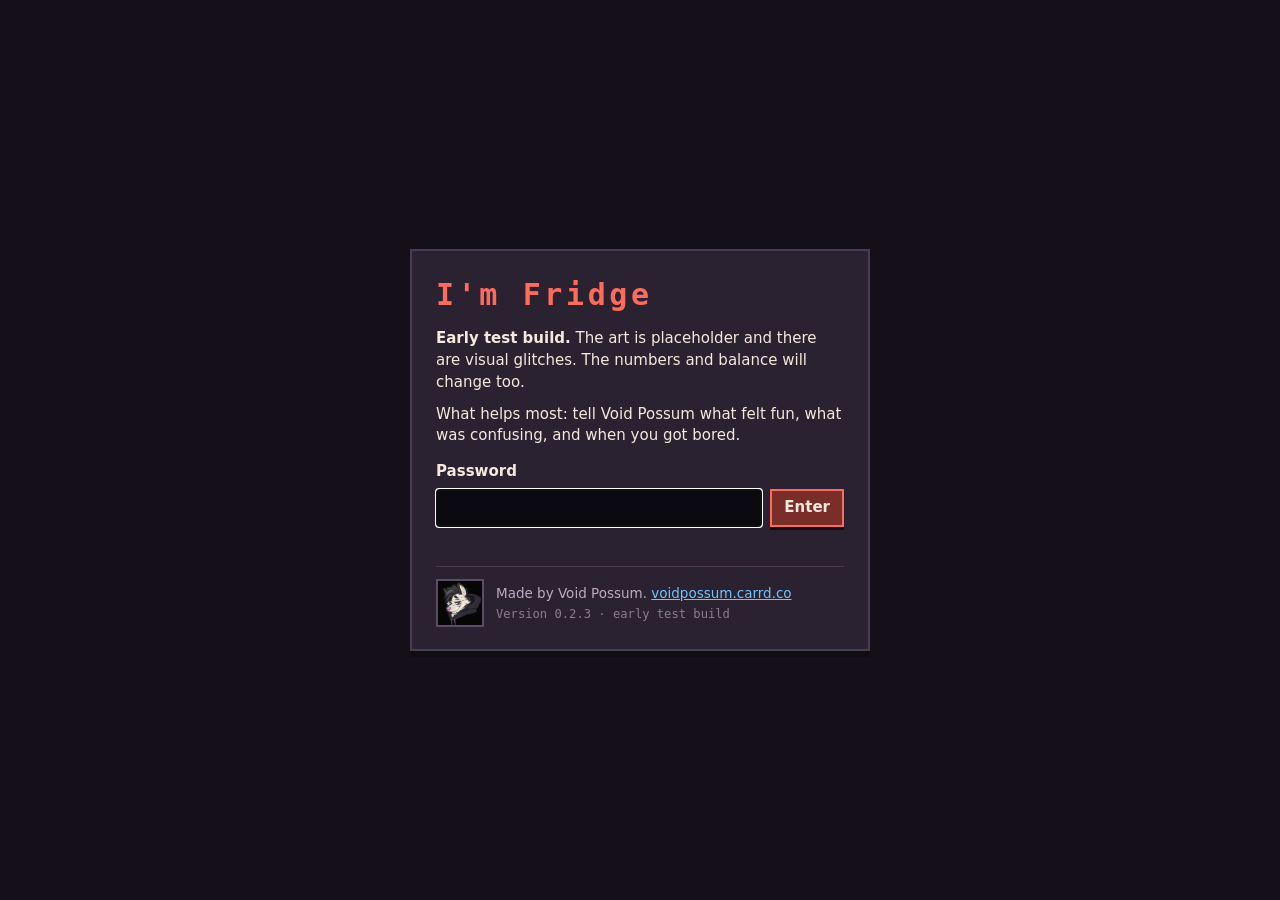
==== commit 56876a81: "0.2.3: today's conditions shown at the top middle of the park; rival chips only on their cards Co-Au" ====
--- a/index.html
+++ b/index.html
@@ -26,7 +26,6 @@
 <div id="app">
   <header id="hud">
     <div id="thoughts" aria-label="What customers are thinking"></div>
-    <div id="now"></div>
     <div id="money">
       <b id="cash">$0.00</b>
       <span id="allTime"></span>
@@ -42,6 +41,7 @@
           <div id="tvText" aria-live="polite"><span></span></div>
           <div id="bubbles"></div>
         </div>
+        <div id="now" aria-label="Today"></div>
         <div id="toasts" aria-live="polite"></div>
         <button id="skipIntro" hidden>Skip tutorial</button>
       </div>
--- a/style.css
+++ b/style.css
@@ -194,7 +194,9 @@
 #goalRow.gold #goal { color: var(--gold); }
 #goal .rank { font-weight: 400; color: var(--muted); margin-left: 6px; }
 #goal .rank.bad { color: var(--bad); font-weight: 700; }
-#now { display: flex; gap: 6px; flex-wrap: wrap; justify-content: flex-end; }
+/* today's conditions: a row of chips at the top middle of the park */
+#now { position: absolute; top: 8px; left: 50%; transform: translateX(-50%); z-index: 4; display: flex; gap: 6px; flex-wrap: wrap; justify-content: center; max-width: 90%; }
+#now .chip { box-shadow: 0 2px 0 rgba(0,0,0,0.35); font-size: 0.86em; padding: 3px 10px; }
 .chip {
   font-size: 0.78em; font-weight: 700;
   padding: 2px 8px;
@@ -762,7 +764,6 @@
 }
 @media (max-width: 1000px) {
   #hud { grid-template-columns: 1fr auto auto; }
-  #now { display: none; }
   #bar { flex-wrap: wrap; }
   #machines { grid-template-columns: 1fr 1fr; }
   .mc.you { grid-column: 1 / -1; order: -1; }
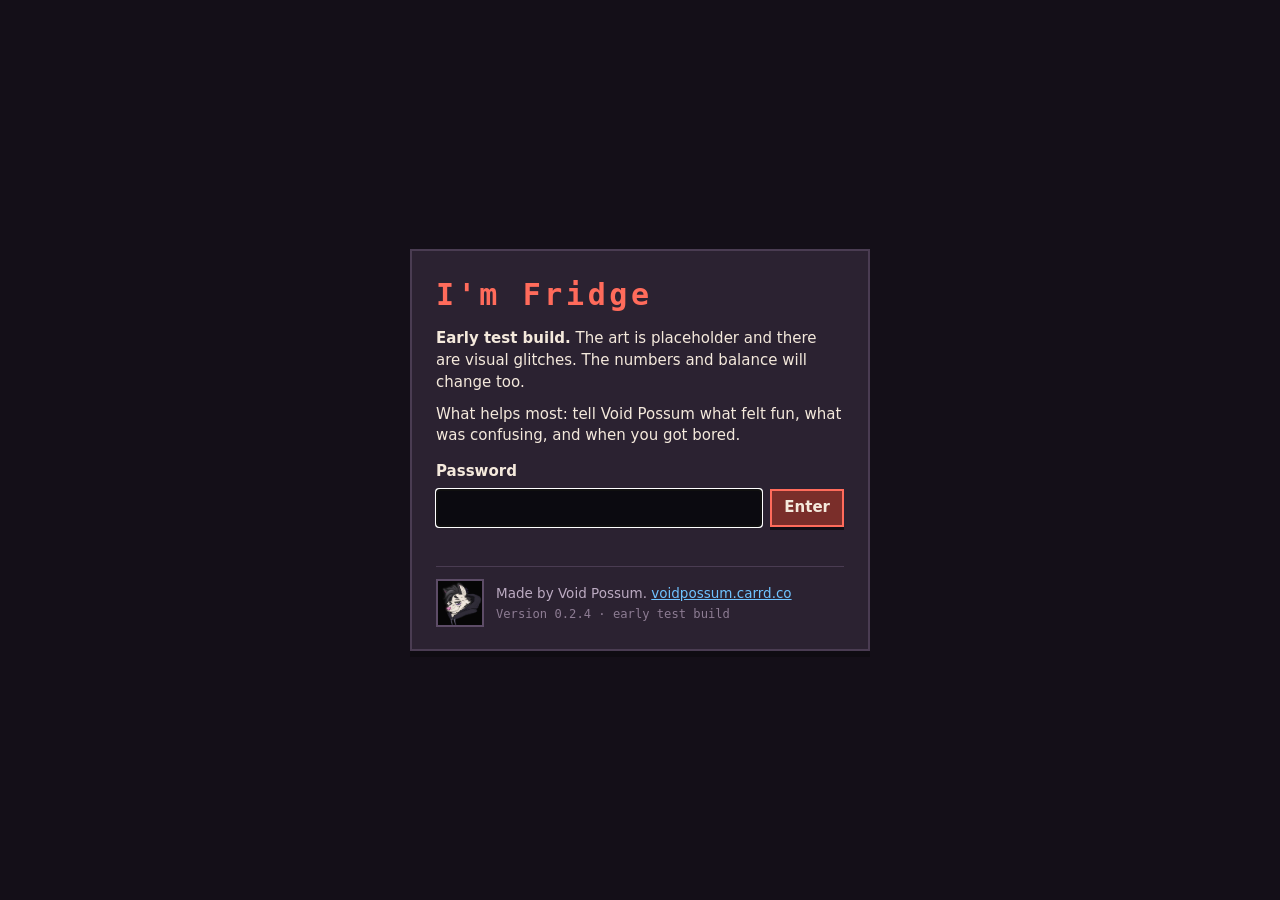
==== commit f9a78c00: "0.2.4: menu buttons next to Pause, money left-aligned, click a pop-up to close it Co-Authored-By: Cl" ====
--- a/index.html
+++ b/index.html
@@ -31,6 +31,7 @@
       <span id="allTime"></span>
       <div id="rates"></div>
     </div>
+    <nav id="rail" role="tablist" aria-label="Menus"></nav>
     <button id="btnPause" data-tip="Pause the game. (Key: P or Esc)" aria-label="Pause"></button>
   </header>
   <main id="main">
@@ -59,7 +60,6 @@
         <div id="panelHead"><h2 id="panelTitle"></h2><button id="btnFold" title="Hide this panel" aria-label="Hide panel">»</button></div>
         <div id="panel"></div>
       </div>
-      <nav id="rail" role="tablist" aria-label="Menus"></nav>
     </aside>
   </main>
 </div>
--- a/style.css
+++ b/style.css
@@ -59,15 +59,14 @@
 
 /* ── top HUD ───────────────────────────────────────────── */
 #hud {
-  display: grid;
-  grid-template-columns: minmax(0, 1fr) auto auto auto;
+  display: flex;
   gap: 12px;
   align-items: center;
   padding: 6px 10px;
   background: var(--bg2);
   border-bottom: 2px solid var(--line);
 }
-#thoughts { display: flex; gap: 6px; align-items: center; min-width: 0; overflow: hidden; }   /* one line: chips shrink instead of wrapping */
+#thoughts { flex: 1; display: flex; gap: 6px; align-items: center; min-width: 0; overflow: hidden; }   /* one line: chips shrink instead of wrapping */
 .th {
   display: flex; align-items: center; gap: 5px;
   padding: 3px 9px 3px 5px;
@@ -171,7 +170,7 @@
 
 #money { text-align: right; padding-left: 12px; border-left: 2px solid var(--line); min-width: 150px; }
 #cash { font: 800 1.6em/1.1 var(--mono); color: var(--gold); display: block; }
-#btnPause { width: 40px; height: 40px; display: grid; place-items: center; background: var(--panel2); border: 2px solid var(--line); box-shadow: 0 3px 0 var(--shadow); cursor: pointer; }
+#btnPause { flex: none; width: 40px; height: 40px; display: grid; place-items: center; background: var(--panel2); border: 2px solid var(--line); box-shadow: 0 3px 0 var(--shadow); cursor: pointer; margin-left: 4px; }
 #btnPause:hover { background: var(--panel3); }
 #btnPause:active { transform: translateY(2px); box-shadow: 0 1px 0 var(--shadow); }
 
@@ -261,7 +260,7 @@
 
 #toasts { position: absolute; bottom: 10px; right: 10px; display: flex; flex-direction: column; gap: 8px; z-index: 5; width: min(320px, 60%); pointer-events: none; }
 .toast {
-  pointer-events: auto;
+  pointer-events: auto; cursor: pointer;
   background: rgba(42, 34, 49, 0.96);
   border-left: 4px solid var(--gold);
   padding: 8px 12px;
@@ -345,8 +344,13 @@
 #drawer { display: flex; min-height: 0; background: var(--bg2); border-left: 2px solid var(--line); }
 #panelWrap { width: var(--drawer); display: flex; flex-direction: column; min-height: 0; background: var(--panel); border-right: 2px solid var(--line); }
 #drawer.folded #panelWrap { display: none; }
-#moneySlot #money { border-left: 0; padding: 8px 12px 7px; min-width: 0; background: var(--bg2); border-bottom: 2px solid var(--line); }
+/* your money at the top of the Shop panel: the amount on the left, "all time" on the right, rates spread below */
+#moneySlot #money { display: grid; grid-template-columns: minmax(0, 1fr) auto; align-items: baseline; column-gap: 10px;
+  text-align: left; border-left: 0; padding: 8px 12px 7px; min-width: 0; background: var(--bg2); border-bottom: 2px solid var(--line); }
 #moneySlot #cash { font-size: 1.9em; }
+#moneySlot #allTime { text-align: right; }
+#moneySlot #rates { grid-column: 1 / -1; display: flex; justify-content: space-between; gap: 8px; margin-top: 3px; }
+#moneySlot #rates span { margin-left: 0; }
 #panelHead { display: flex; align-items: center; justify-content: space-between; padding: 8px 12px; border-bottom: 2px solid var(--line); background: var(--panel2); }
 #panelHead h2 { margin: 0; font: 800 0.9em/1.2 var(--mono); letter-spacing: 0.14em; text-transform: uppercase; }
 #btnFold { background: none; border: 2px solid var(--line); cursor: pointer; padding: 0 8px; font-weight: 800; color: var(--muted); }
@@ -356,19 +360,21 @@
 #panel h3:first-child { margin-top: 0; }
 #panel .note { color: var(--muted); font-size: 0.86em; margin: 0 0 10px; }
 
-#rail { display: flex; flex-direction: column; gap: 2px; padding: 6px 4px; width: 52px; min-height: 0; }
+/* the menu buttons sit in the top bar, next to Pause, all the same size */
+#rail { flex: none; display: flex; gap: 4px; align-items: center; padding-left: 12px; border-left: 2px solid var(--line); }
 .tab {
   position: relative;
-  width: 44px; height: 44px;
+  width: 40px; height: 40px;
   display: grid; place-items: center;
-  background: transparent;
-  border: 2px solid transparent;
+  background: var(--panel2);
+  border: 2px solid var(--line);
+  box-shadow: 0 3px 0 var(--shadow);
   cursor: pointer;
 }
 .tab .ico { opacity: 0.75; }
-.tab:hover { background: var(--panel); }
+.tab:hover { background: var(--panel3); }
 .tab:hover .ico { opacity: 1; }
-.tab.on { background: var(--panel); border-color: var(--line); }
+.tab.on { background: var(--panel3); border-color: var(--you); }
 .tab.on .ico { opacity: 1; }
 /* Start screen with the password */
 #gate { position: fixed; inset: 0; z-index: 100; display: grid; place-items: center; padding: 16px; background: #140f18; }
@@ -763,7 +769,6 @@
   .mc canvas { width: 57px; height: 21px; }
 }
 @media (max-width: 1000px) {
-  #hud { grid-template-columns: 1fr auto auto; }
   #bar { flex-wrap: wrap; }
   #machines { grid-template-columns: 1fr 1fr; }
   .mc.you { grid-column: 1 / -1; order: -1; }
@@ -776,7 +781,6 @@
   #sceneBox { min-height: 300px; }
   #drawer { border-left: 0; border-top: 2px solid var(--line); flex-direction: column-reverse; }
   #panelWrap { width: auto; min-height: 60vh; border-right: 0; }
-  #rail { flex-direction: row; width: auto; flex-wrap: wrap; }
   #machines { grid-template-columns: 1fr; }
   .res { grid-template-columns: 90px 1fr 70px; }
   .res .tag { grid-column: 1 / -1; }
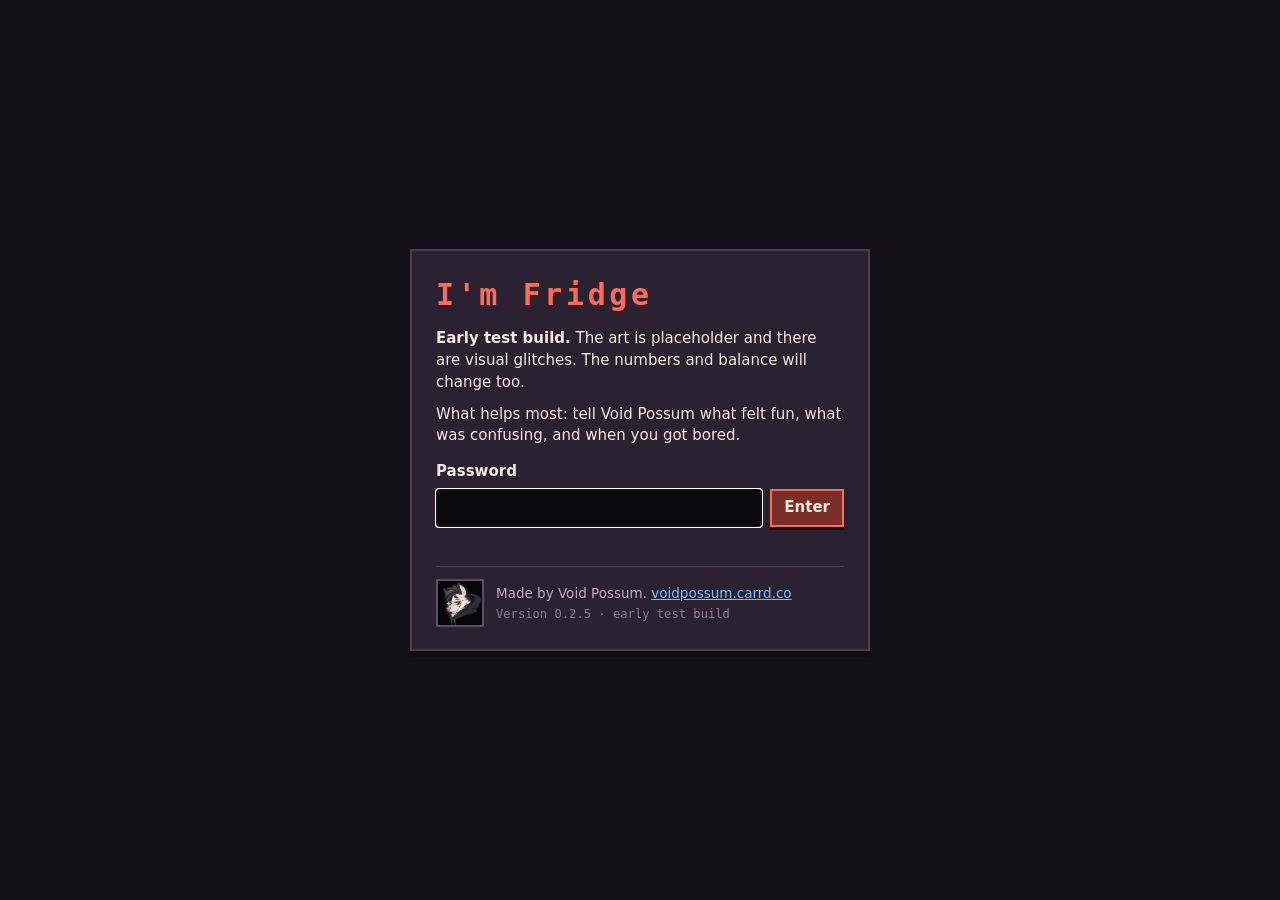
==== commit c13ddccd: "0.2.5: clock in the top bar; rival cards show their features and mods Co-Authored-By: Claude Opus 5." ====
--- a/index.html
+++ b/index.html
@@ -31,6 +31,10 @@
       <span id="allTime"></span>
       <div id="rates"></div>
     </div>
+    <div id="clockBox" data-tip="Time left until the review. At the review, the last machine gets a strike.">
+      <div id="ring"><span id="ringText"></span></div>
+      <div id="clockText" aria-live="polite"></div>
+    </div>
     <nav id="rail" role="tablist" aria-label="Menus"></nav>
     <button id="btnPause" data-tip="Pause the game. (Key: P or Esc)" aria-label="Pause"></button>
   </header>
@@ -48,10 +52,6 @@
       </div>
       <div id="bar">
         <div id="machines" aria-label="Sales this quarter"></div>
-        <div id="clockBox" data-tip="Time left until the review. At the review, the lowest seller is reset.">
-          <div id="ring"><span id="ringText"></span></div>
-          <div id="clockText" aria-live="polite"></div>
-        </div>
       </div>
     </section>
     <aside id="drawer">
--- a/style.css
+++ b/style.css
@@ -84,7 +84,7 @@
 .th.ok { border-color: #3a6a4a; }
 .th.ok b { color: var(--good); }
 .th:hover { background: var(--panel3); }
-#machines { flex: 1; display: grid; grid-template-columns: minmax(0, 1fr) minmax(0, 1.7fr) minmax(0, 1fr); gap: 8px; max-width: 980px; margin: 0 auto; min-width: 0; }
+#machines { flex: 1; display: grid; grid-template-columns: minmax(0, 1fr) minmax(0, 1.7fr) minmax(0, 1fr); gap: 8px; max-width: 1180px; margin: 0 auto; min-width: 0; }
 .mc {
   display: grid;
   grid-template-columns: auto minmax(0, 1fr);
@@ -100,6 +100,10 @@
 .mc canvas { grid-row: 1 / 3; width: 76px; height: 28px; image-rendering: pixelated; align-self: center; border: 2px solid #0b0a10; }
 .mc .mrow.full { grid-column: 1 / -1; font-size: 0.8em; min-height: 1.2em; }
 .mc .st.feat { color: var(--bad); font-weight: 700; }
+.mc .mods { grid-column: 1 / -1; display: flex; gap: 4px; flex-wrap: wrap; margin-top: 4px; min-height: 22px; }
+.mc .mod { display: flex; align-items: center; gap: 2px; padding: 1px 4px 1px 2px; background: var(--panel2); border: 1px solid var(--line2); font: 700 0.72em/1 var(--mono); }
+.mc .mod .ico { width: 16px; height: 16px; }
+.mc .mods .none { font-size: 0.72em; color: var(--dim); align-self: center; }
 .mc .goalLine { grid-column: 1 / -1; font-size: 0.78em; color: var(--muted); margin-top: 3px; }
 .mc .goalLine .bad { font-weight: 700; }
 .mc .sub { grid-column: 1 / -1; display: flex; gap: 8px; justify-content: space-between; font-size: 0.72em; color: var(--muted); font-family: var(--mono); white-space: nowrap; overflow: hidden; }
@@ -151,10 +155,10 @@
 .mc.you { border-color: #6a3a3a; background: #33242d; }
 .mc.you .nm { color: var(--you); }
 
-#clockBox { display: flex; align-items: center; gap: 8px; padding-left: 8px; border-left: 2px solid var(--line); }
+#clockBox { flex: none; display: flex; align-items: center; gap: 8px; padding-left: 12px; border-left: 2px solid var(--line); }
 #ring {
   --p: 0;
-  width: 46px; height: 46px;
+  width: 40px; height: 40px;
   display: grid; place-items: center;
   background: conic-gradient(var(--gold) calc(var(--p) * 1turn), #151118 0);
   clip-path: circle(50%);
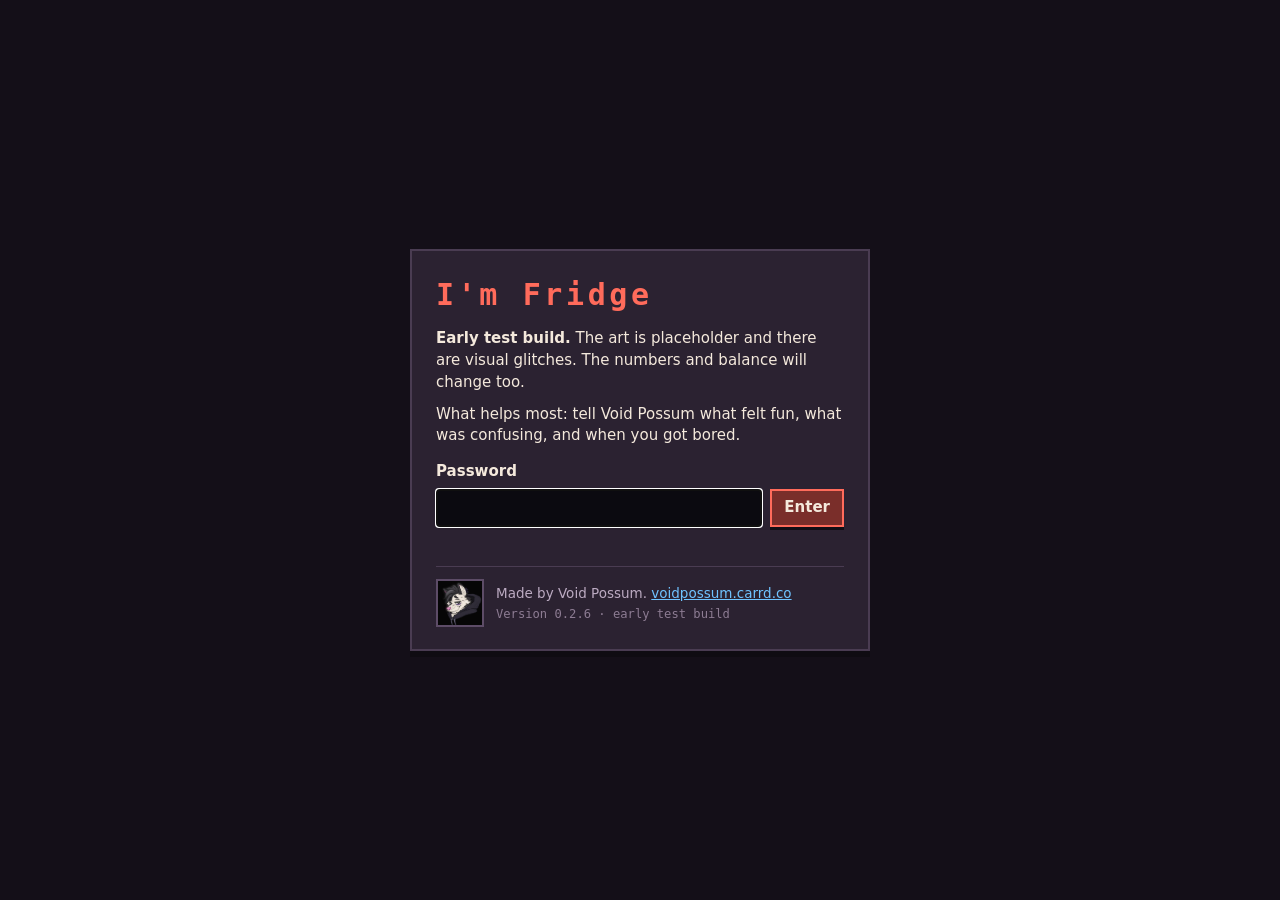
==== commit 9b18b7c6: "0.2.6: drones research shows at 8 orders, smooth dawn and dusk, soda cans in the Refresh map, clock " ====
--- a/index.html
+++ b/index.html
@@ -25,15 +25,15 @@
 </div>
 <div id="app">
   <header id="hud">
+    <div id="clockBox" data-tip="Time left until the review. At the review, the last machine gets a strike.">
+      <div id="ring"><span id="ringText"></span></div>
+      <div id="clockText" aria-live="polite"></div>
+    </div>
     <div id="thoughts" aria-label="What customers are thinking"></div>
     <div id="money">
       <b id="cash">$0.00</b>
       <span id="allTime"></span>
       <div id="rates"></div>
-    </div>
-    <div id="clockBox" data-tip="Time left until the review. At the review, the last machine gets a strike.">
-      <div id="ring"><span id="ringText"></span></div>
-      <div id="clockText" aria-live="polite"></div>
     </div>
     <nav id="rail" role="tablist" aria-label="Menus"></nav>
     <button id="btnPause" data-tip="Pause the game. (Key: P or Esc)" aria-label="Pause"></button>
--- a/style.css
+++ b/style.css
@@ -155,7 +155,7 @@
 .mc.you { border-color: #6a3a3a; background: #33242d; }
 .mc.you .nm { color: var(--you); }
 
-#clockBox { flex: none; display: flex; align-items: center; gap: 8px; padding-left: 12px; border-left: 2px solid var(--line); }
+#clockBox { flex: none; display: flex; align-items: center; gap: 8px; padding-right: 12px; border-right: 2px solid var(--line); }
 #ring {
   --p: 0;
   width: 40px; height: 40px;
@@ -728,24 +728,29 @@
   cursor: pointer; text-align: center; font-size: 0.72em; line-height: 1.25; color: var(--muted);
   display: flex; flex-direction: column; align-items: center; gap: 2px;
 }
-/* a four-point star */
-.node .star { display: block; width: 26px; height: 26px; background: #3a3a52;
-  clip-path: polygon(50% 0, 60% 40%, 100% 50%, 60% 60%, 50% 100%, 40% 60%, 0 50%, 40% 40%); }
+/* a small soda can: silver rims, the flavour colour, a white label stripe */
+.node .can { display: block; width: 16px; height: 24px; --cc: #3a3a52;
+  background: linear-gradient(to bottom, #6a6a80 0 3px, var(--cc) 3px 9px, rgba(255,255,255,0.75) 9px 13px, var(--cc) 13px calc(100% - 3px), #6a6a80 calc(100% - 3px));
+  box-shadow: inset 2px 0 0 rgba(255,255,255,0.25), inset -2px 0 0 rgba(0,0,0,0.25); }
 .node.big { transform: translate(-50%, -19px); }
-.node.big .star { width: 38px; height: 38px; }
+.node.big .can { width: 22px; height: 34px; }
+.node.fl-you { --fc: #d9544b; } .node.fl-cola { --fc: #a8452f; } .node.fl-lemon { --fc: #8fc43a; }
+.node.fl-orange { --fc: #f08a2a; } .node.fl-grape { --fc: #8a4ad0; }
+.node.locked .can { --cc: #2c2c3c; }
+.node.ready .can { --cc: color-mix(in srgb, var(--fc) 45%, #c8ccdc); }
+.node.owned .can { --cc: var(--fc);
+  background: linear-gradient(to bottom, #e8e8f0 0 3px, var(--cc) 3px 9px, #fff 9px 13px, var(--cc) 13px calc(100% - 3px), #e8e8f0 calc(100% - 3px)); }
 .node .nm { font-weight: 700; display: block; }
 .node .c { font-family: var(--mono); color: var(--blue); font-size: 0.95em; }
 .node .sw { display: block; }
-.node.owned .star { background: #7bd88f; }
-.node.owned .sw { filter: drop-shadow(0 0 5px rgba(123,216,143,0.9)); }
+.node.owned .sw { filter: drop-shadow(0 0 5px var(--fc)); }
 .node.owned .nm { color: #bff0c8; }
 .node.owned .c { color: var(--good); }
-.node.ready .star { background: #e8ecff; }
 .node.ready .nm { color: var(--ink); }
 .node.ready.can .sw { filter: drop-shadow(0 0 6px rgba(200,215,255,0.9)); animation: starPulse 1.6s infinite; }
 @keyframes starPulse { 50% { filter: drop-shadow(0 0 1px rgba(200,215,255,0.3)); } }
 .node.locked { opacity: 0.55; }
-.node.sel .star { outline: none; background: var(--gold); }
+.node.sel .sw { outline: 2px solid var(--gold); outline-offset: 3px; }
 .node.sel .nm { color: var(--gold); }
 .node:hover .nm { color: var(--ink); }
 .nodeInfo { padding: 12px; background: var(--panel); border: 2px solid var(--line); align-self: start; }
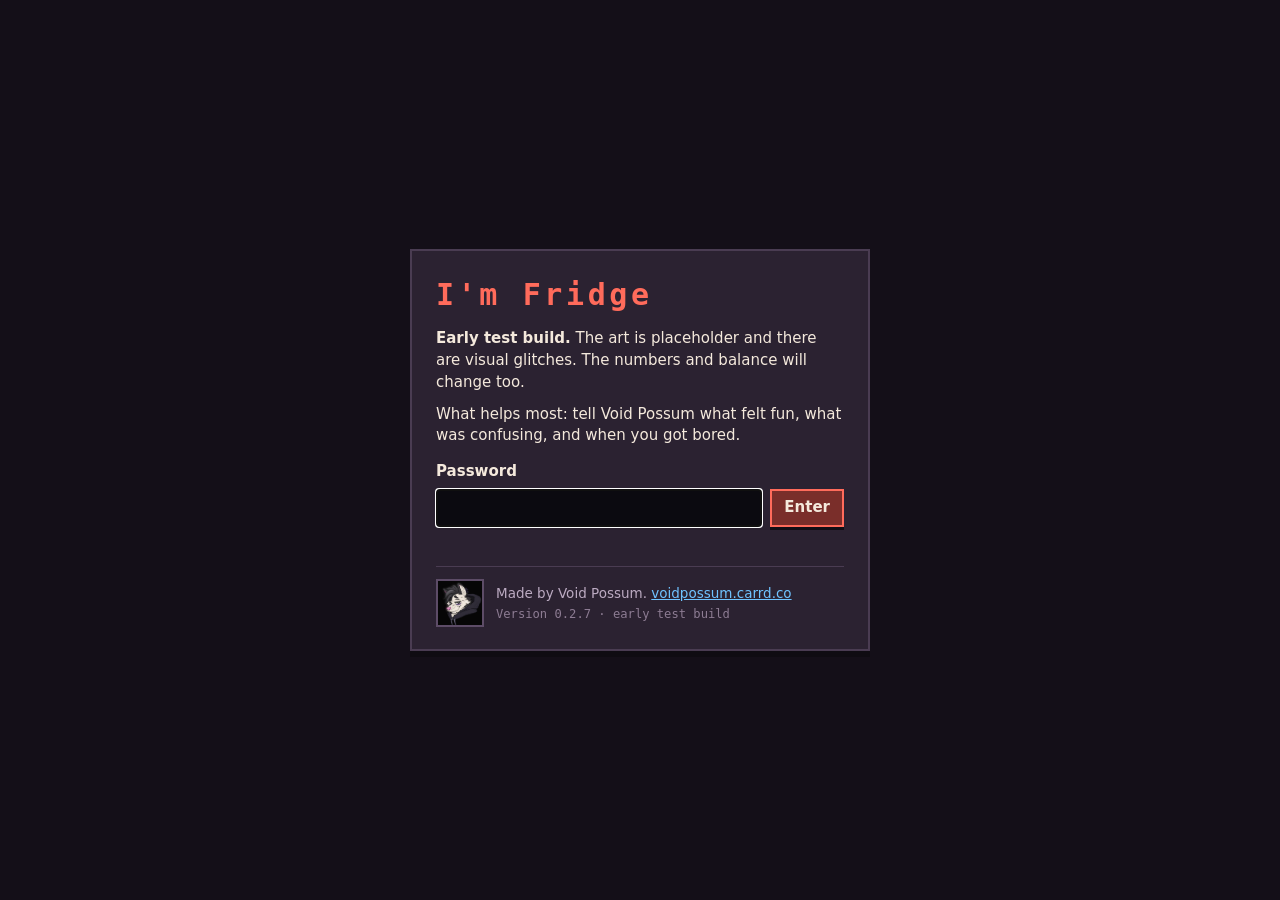
==== commit fe669b15: "0.2.7: hold to click, weeks/months/years, story button, 50/50 slider, max 2 tubes Co-Authored-By: Cl" ====
--- a/index.html
+++ b/index.html
@@ -25,7 +25,7 @@
 </div>
 <div id="app">
   <header id="hud">
-    <div id="clockBox" data-tip="Time left until the review. At the review, the last machine gets a strike.">
+    <div id="clockBox" data-tip="One day and night here is one week. The review comes at the end of every month (week 4). At the review, the last machine gets a strike.">
       <div id="ring"><span id="ringText"></span></div>
       <div id="clockText" aria-live="polite"></div>
     </div>
--- a/style.css
+++ b/style.css
@@ -542,6 +542,9 @@
 .btn:disabled { opacity: 0.45; cursor: default; }
 .btn.primary { background: #7a2e2a; border-color: var(--you); }
 .btn.primary:hover:not(:disabled) { background: #963a34; }
+.btn.story { width: 100%; text-align: left; padding: 10px 14px; line-height: 1.4; }
+.btn.story .q { display: block; font-style: italic; font-weight: 400; }
+.btn.story .go { display: block; margin-top: 6px; font-weight: 800; text-align: right; }
 .btn.gold { border-color: var(--gold); }
 .btn.blue { border-color: var(--blue); background: #1d3450; }
 .btn.danger { border-color: var(--bad); }
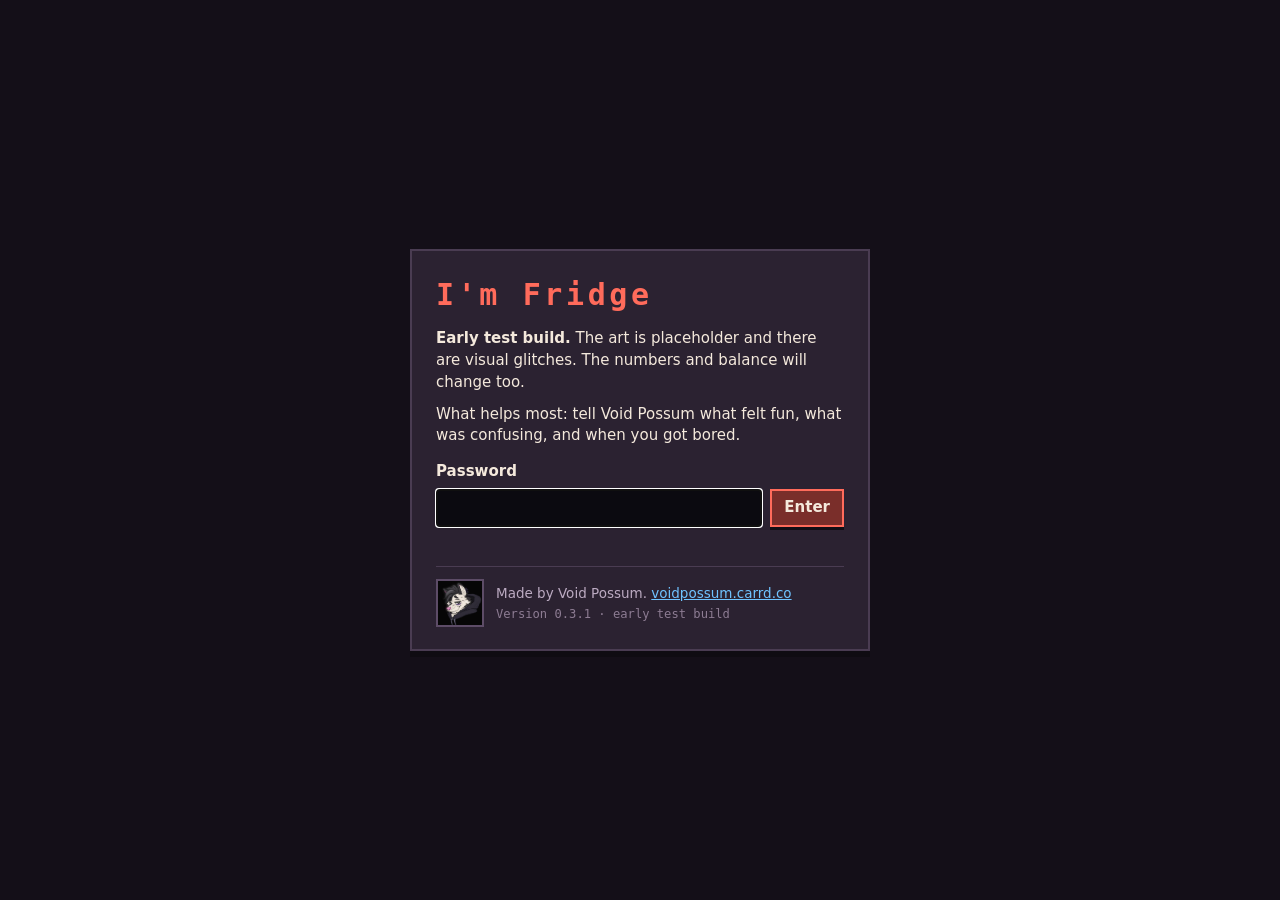
==== commit 8a9fcb1f: "0.3.1: Cookie Clicker money, drones that catch up, no hacking, side machines - Hardware processing i" ====
--- a/index.html
+++ b/index.html
@@ -79,6 +79,7 @@
 <script src="js/data/research.js"></script>
 <script src="js/data/tree.js"></script>
 <script src="js/data/news.js"></script>
+<script src="js/data/side.js"></script>
 <script src="js/engine.js"></script>
 <script src="js/sprites.js"></script>
 <script src="js/scene.js"></script>
--- a/style.css
+++ b/style.css
@@ -85,6 +85,7 @@
 .th.ok b { color: var(--good); }
 .th:hover { background: var(--panel3); }
 #machines { flex: 1; display: grid; grid-template-columns: minmax(0, 1fr) minmax(0, 1.7fr) minmax(0, 1fr); gap: 8px; max-width: 1180px; margin: 0 auto; min-width: 0; }
+#machines.four { grid-template-columns: minmax(0, 1fr) minmax(0, 1.6fr) minmax(0, 1fr) minmax(0, 1fr); max-width: 1400px; }
 .mc {
   display: grid;
   grid-template-columns: auto minmax(0, 1fr);
@@ -103,6 +104,7 @@
 .mc .mods { grid-column: 1 / -1; display: flex; gap: 4px; flex-wrap: wrap; margin-top: 4px; min-height: 22px; }
 .mc .mod { display: flex; align-items: center; gap: 2px; padding: 1px 4px 1px 2px; background: var(--panel2); border: 1px solid var(--line2); font: 700 0.72em/1 var(--mono); }
 .mc .mod .ico { width: 16px; height: 16px; }
+.mc .mod.rival { border-color: #a8872a; background: #2e2716; }
 .mc .mods .none { font-size: 0.72em; color: var(--dim); align-self: center; }
 .mc .goalLine { grid-column: 1 / -1; font-size: 0.78em; color: var(--muted); margin-top: 3px; }
 .mc .goalLine .bad { font-weight: 700; }
@@ -452,6 +454,7 @@
 .row .mid { min-width: 0; }
 .row .nm { font-weight: 800; display: block; white-space: nowrap; overflow: hidden; text-overflow: ellipsis; }
 .row .cost { font-family: var(--mono); font-size: 0.86em; color: var(--gold); }
+.row .gain { font-family: var(--mono); font-size: 0.8em; color: var(--good); margin-left: 8px; }
 .row .d { display: block; font-size: 0.8em; color: var(--muted); white-space: nowrap; overflow: hidden; text-overflow: ellipsis; }
 .row .own { font: 800 1.6em/1 var(--mono); color: var(--line2); min-width: 1.5em; text-align: right; }
 .row.off { cursor: default; box-shadow: none; }
@@ -659,8 +662,6 @@
 .patch p { margin: 4px 0 0; }
 .patch.feat { background: #3a1a22; border-left-color: var(--bad); }
 .patch.feat b { color: var(--bad); }
-.bubble.reboot { pointer-events: none; background: #2a0e14; color: #ffd0d0; border: 2px solid var(--bad); font-weight: 700; animation: none; }
-.bubble.reboot .who { color: var(--bad); }
 .chip.lock, .chip.feat { border-color: var(--bad); color: var(--bad); }
 .bonus { color: var(--gold); font-weight: 700; }
 
@@ -798,3 +799,18 @@
   .res .tag { grid-column: 1 / -1; }
   .rsTop { grid-template-columns: 1fr; }
 }
+
+/* Side machines (0.3.1): the pick menu and the Shop rows */
+.sidePick { display: grid; grid-template-columns: repeat(2, minmax(0, 1fr)); gap: 10px; margin: 12px 0; }
+.sideOpt { display: flex; gap: 10px; align-items: flex-start; text-align: left; padding: 10px; background: var(--panel2); color: inherit;
+  border: 2px solid var(--line); cursor: pointer; font: inherit; }
+.sideOpt:hover:not([disabled]) { border-color: var(--gold); }
+.sideOpt.off { opacity: 0.55; }
+.sideOpt[disabled] { cursor: default; }
+.sideOpt img { width: 54px; height: 105px; image-rendering: pixelated; flex: none; }
+.sideOpt .txt { display: flex; flex-direction: column; gap: 3px; min-width: 0; }
+.sideOpt .when { font-size: 0.8em; color: var(--gold); text-transform: uppercase; letter-spacing: 0.04em; }
+.sideOpt .d { font-size: 0.85em; color: var(--muted); }
+.sideOpt .cost { font-family: var(--mono); color: var(--gold); }
+.row .gain.on { color: var(--gold); }
+@media (max-width: 640px) { .sidePick { grid-template-columns: 1fr; } }
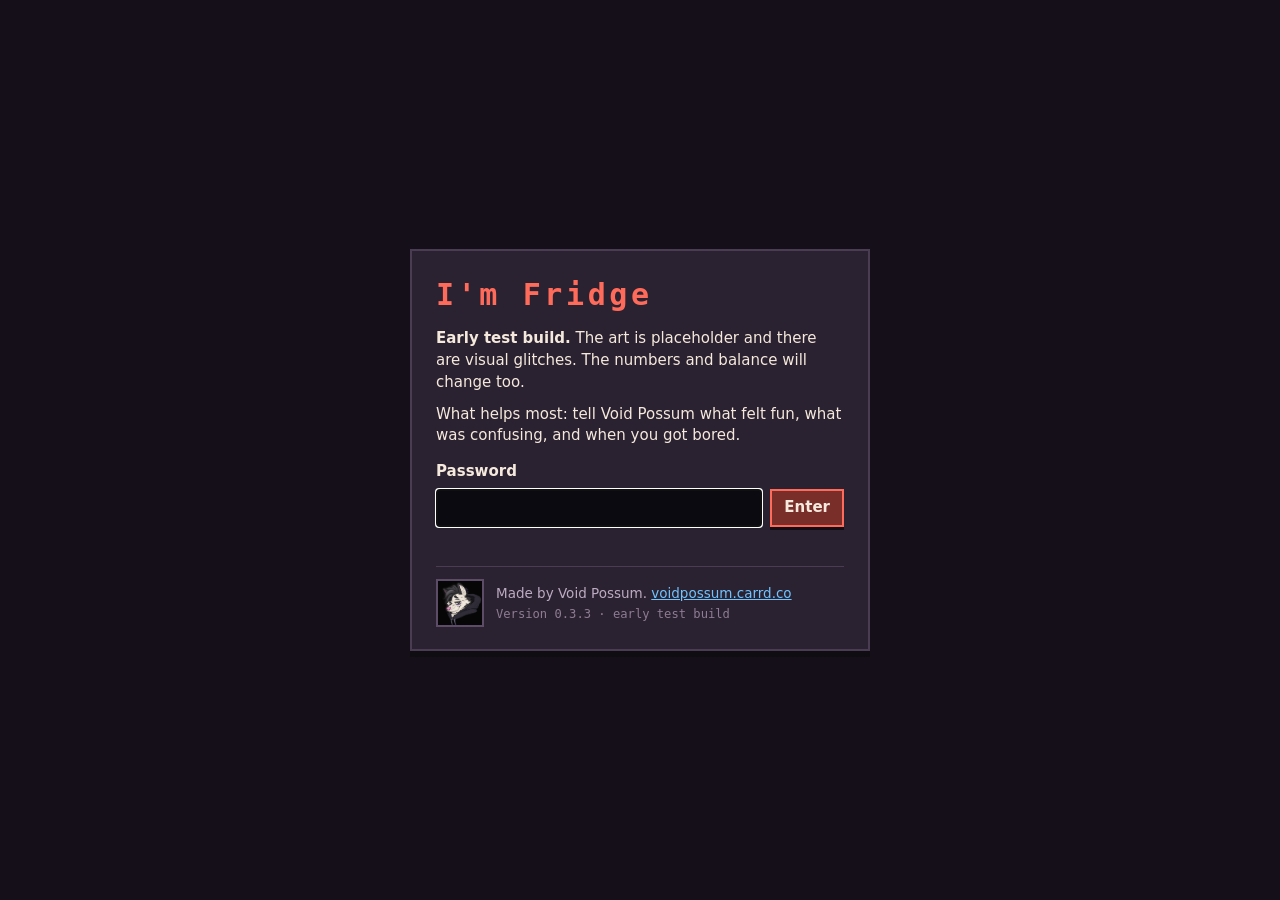
==== commit aed0a51b: "0.3.3: inside the machine + talent chips - Inside button (or I): VEND-3 cut open with the main board" ====
--- a/index.html
+++ b/index.html
@@ -80,6 +80,7 @@
 <script src="js/data/tree.js"></script>
 <script src="js/data/news.js"></script>
 <script src="js/data/side.js"></script>
+<script src="js/data/chips.js"></script>
 <script src="js/engine.js"></script>
 <script src="js/sprites.js"></script>
 <script src="js/scene.js"></script>
--- a/style.css
+++ b/style.css
@@ -814,3 +814,22 @@
 .sideOpt .cost { font-family: var(--mono); color: var(--gold); }
 .row .gain.on { color: var(--gold); }
 @media (max-width: 640px) { .sidePick { grid-template-columns: 1fr; } }
+
+/* Inside VEND-3 (0.3.3): buttons over the cut-away, and the chip pick menu */
+#sceneWrap.inside #bubbles, #sceneWrap.inside #tvText, #sceneWrap.inside #ordersSpot { display: none; }
+#insideSpots .spot { position: absolute; padding: 0; background: none; border: 1px solid transparent; cursor: pointer; }
+#insideSpots .spot:hover, #insideSpots .spot:focus-visible { border-color: rgba(255, 210, 74, 0.8); outline: none; }
+#insideSpots .spot[data-kind="free"] { cursor: help; }
+#insideSpots .back { position: absolute; left: 8px; top: 8px; z-index: 2; }
+.tab.insideBtn { margin-right: 4px; }
+.chipGroup { margin: 12px 0 4px; font-size: 1em; }
+.chipPick { display: grid; grid-template-columns: repeat(2, minmax(0, 1fr)); gap: 8px; }
+.chipOpt { display: flex; gap: 10px; align-items: flex-start; text-align: left; padding: 8px; background: var(--panel2); color: inherit;
+  border: 2px solid var(--line); cursor: pointer; font: inherit; }
+.chipOpt:hover { border-color: var(--gold); }
+.chipOpt.here { border-color: var(--green, #6cd48a); }
+.chipOpt img { width: 55px; height: 40px; image-rendering: pixelated; flex: none; }
+.chipOpt .txt { display: flex; flex-direction: column; gap: 3px; min-width: 0; }
+.chipOpt .d { font-size: 0.85em; color: var(--muted); }
+.chipOpt .when { font-size: 0.8em; color: var(--gold); text-transform: uppercase; letter-spacing: 0.04em; }
+@media (max-width: 640px) { .chipPick { grid-template-columns: 1fr; } }
